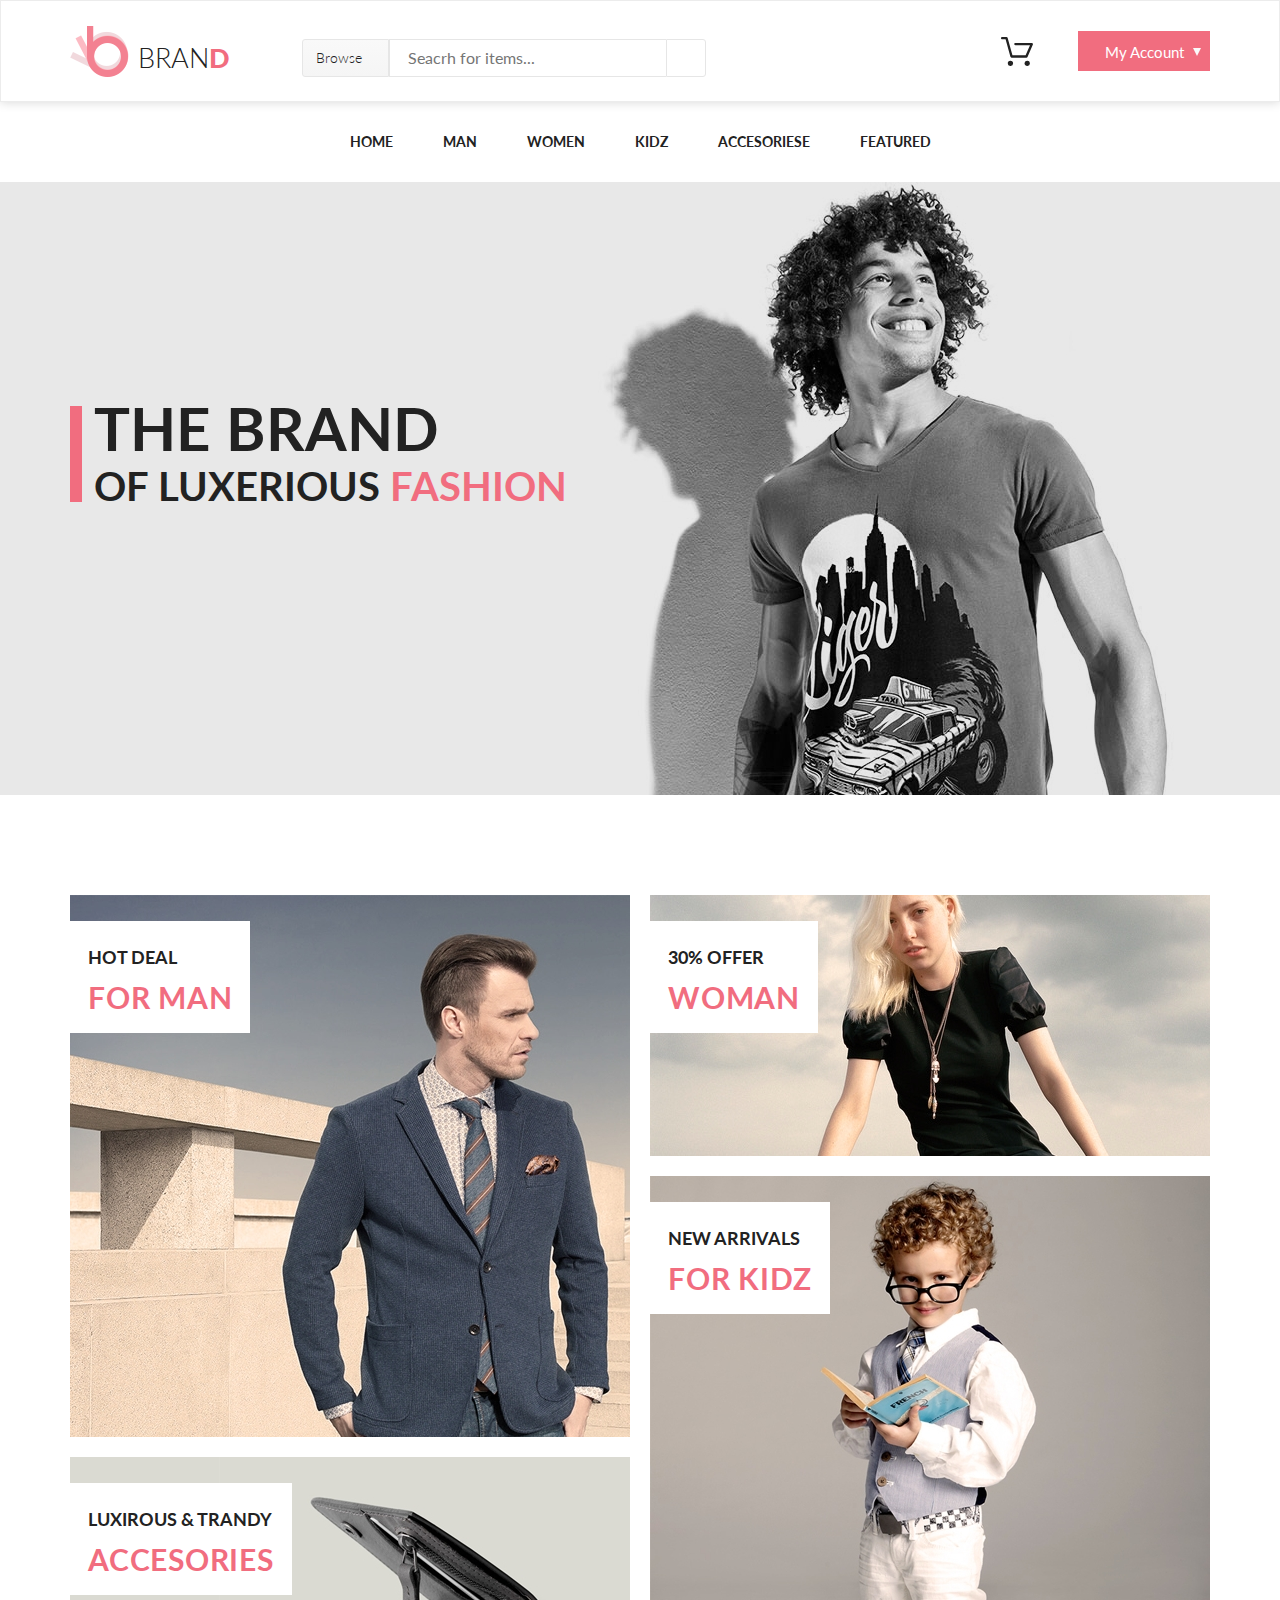
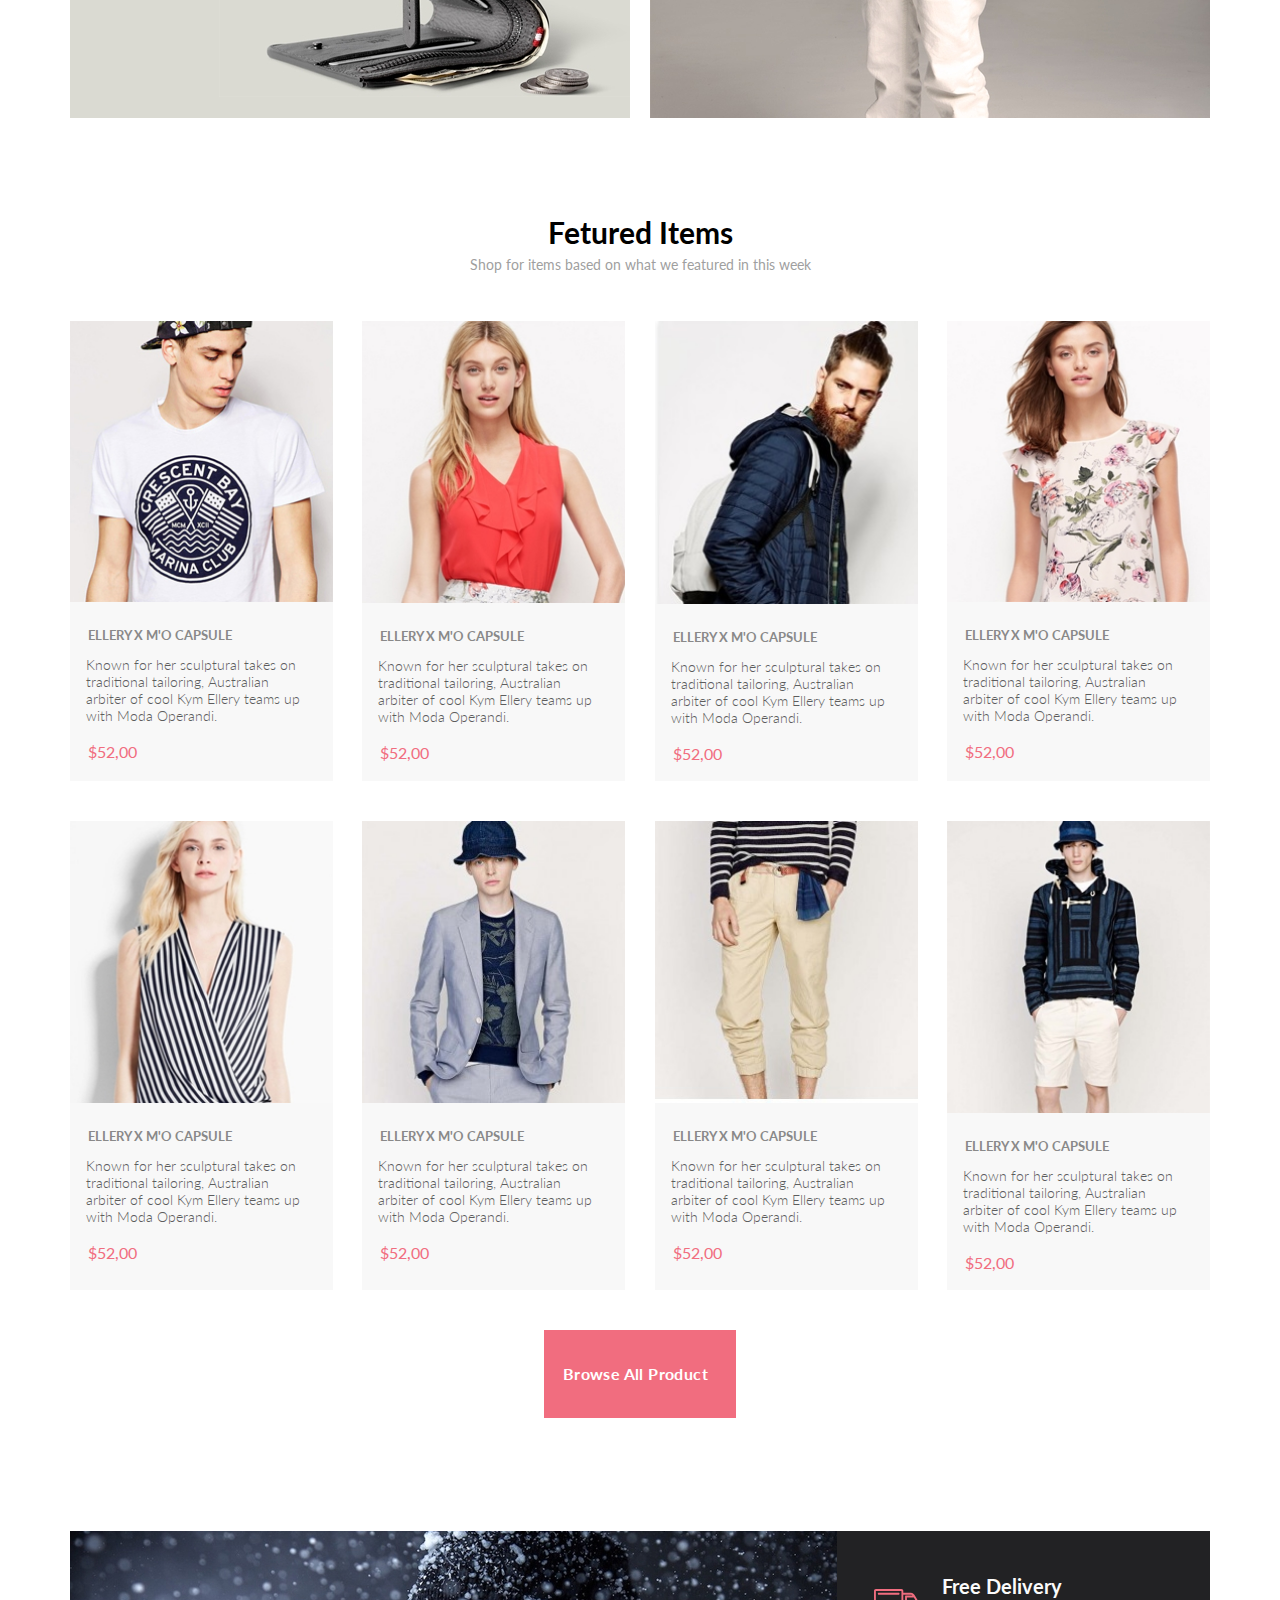
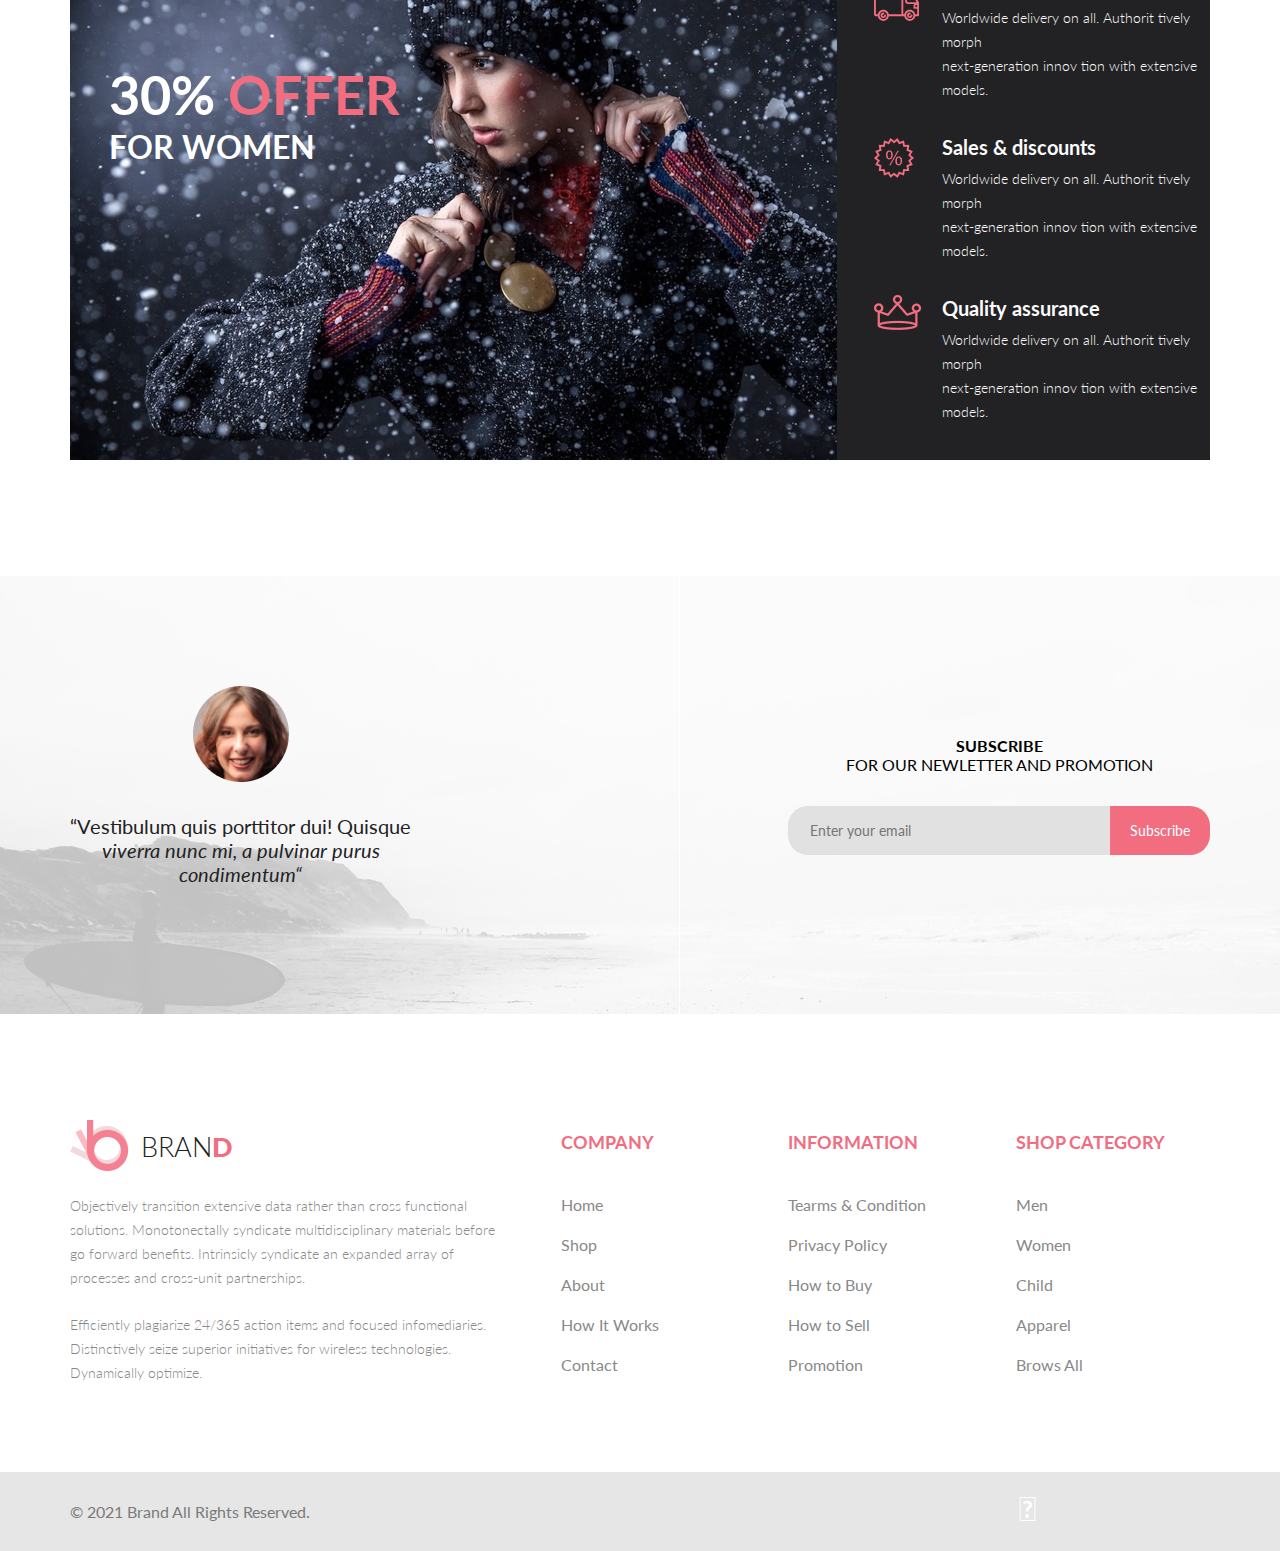
==== lesson 5/index.html @ 7ae33540 "GeekBrains lesson #5" ====
<!DOCTYPE html>
<html lang="en">
<head>
    <meta charset="UTF-8">
    <meta http-equiv="X-UA-Compatible" content="IE=edge">
    <meta name="viewport" content="width=device-width, initial-scale=1.0">
    <link rel="stylesheet" href="style.css">
    <link href="https://fonts.googleapis.com/css?family=Lato:100,300,400,700" rel="stylesheet">
    <link rel="stylesheet" href="https://use.fontawesome.com/releases/v5.3.1/css/all.css" integrity="sha384-mzrmE5qonljUremFsqc01SB46JvROS7bZs3IO2EmfFsd15uHvIt+Y8vEf7N7fWAU" crossorigin="anonymous">
    <title>index</title>
</head>
<body>
    <header class="header">
        <div class="container top__box">      
           <div class="top__box__left">
               <a class="top__logo" href="#">
                   <img src="img/logo.png" alt="logo">
                   <p class="logo__name">BRAN</p>
                   <span class="last__logo__name">D</span>
               </a>
               <form class="top__box__form" action="#">
                    <ul class="browse__menu">
                        <li>
                            <a href="#">Browse  
                                <i class="fas fa-caret-down"></i>
                            </a>                            
                        </li>
                    </ul>
                    <input class="search__items" type="Search" placeholder="Seacrh for items..." aria-label="search">
                    <button class="seacrh__button" type="submit">
                        <i class="fas fa-search"></i>
                    </button>
               </form>
           </div>
           <div class="top__box__right">
                <img src="img/cart.svg" alt="cart">
                <a class="button__account my-account" href="#">My Account</a>
           </div>   
        </div>
    </header>
    <nav class="header__menu">
        <div class="container">
            <ul class="menu">
                <li>
                    <a class="menu__link" href="">Home</a>
                    <div class="box__menu__link">
                        <div class="img__menu__link">
                            <div class="img__menu__box-img">
                                <a class="link__sale" href="#">
                                    <div class="link__sale__text">
                                        <p><strong>Super</strong></p>
                                        <p><strong>sale!</strong></p>
                                    </div>
                                </a>
                                <img src="img/ssale.jpg" alt="sale">
                            </div>    
                        </div>
                        <div class="menu__home__list">
                            <h3>man</h3>
                            <ul>
                                <li><a class="menu__link__menu" href="#">Tops</a></li>
                                <li><a class="menu__link__menu" href="#">Sweaters/Knits</a></li>
                                <li><a class="menu__link__menu" href="#">Jackets/Coats</a></li>
                                <li><a class="menu__link__menu" href="#">Blazers</a></li>
                                <li><a class="menu__link__menu" href="#">Tops</a></li>
                                <li><a class="menu__link__menu" href="#">Sweaters/Knits</a></li>
                                <li><a class="menu__link__menu" href="#">Jackets/Coats</a></li>
                                <li><a class="menu__link__menu" href="#">Blazers</a></li>
                                <li><a class="menu__link__menu" href="#">Accesories</a></li>                               
                            </ul>
                        </div>
                        <div class="menu__home__list">
                            <h3>man</h3>
                            <ul>
                                <li><a class="menu__link__menu" href="#">Tops</a></li>
                                <li><a class="menu__link__menu" href="#">Sweaters/Knits</a></li>
                                <li><a class="menu__link__menu" href="#">Jackets/Coats</a></li>
                                <li><a class="menu__link__menu" href="#">Blazers</a></li>
                            </ul>
                            <div class="menu__list__home">
                                <h3>man</h3>
                                <ul>
                                    <li><a class="menu__link__menu" href="#">Tops</a></li>
                                <li><a class="menu__link__menu" href="#">Sweaters/Knits</a></li>
                                <li><a class="menu__link__menu" href="#">Jackets/Coats</a></li>
                                <li><a class="menu__link__menu" href="#">Blazers</a></li>
                                </ul>
                            </div>
                        </div>                      
                        <div class="menu__home__list">
                            <h3>man</h3>
                            <ul>
                                <li><a class="menu__link__menu" href="#">Tops</a></li>
                                <li><a class="menu__link__menu" href="#">Sweaters/Knits</a></li>
                                <li><a class="menu__link__menu" href="#">Jackets/Coats</a></li>
                                <li><a class="menu__link__menu" href="#">Blazers</a></li>
                            </ul>
                            <div class="img__box">

                            </div>
                        </div>
                    </div>
                </li>
                <li>
                    <a class="menu__link" href="">Man</a>
                    <div class="box__menu__link">
                        <div class="img__menu__link">
                            <div class="img__menu__box-img">
                                <a class="link__sale" href="#">
                                    <div class="link__sale__text">
                                        <p><strong>Super</strong></p>
                                        <p><strong>sale!</strong></p>
                                    </div>
                                </a>
                                <img src="img/ssale.jpg" alt="sale">
                            </div>    
                        </div>
                        <div class="menu__home__list">
                            <h3>man</h3>
                            <ul>
                                <li><a class="menu__link__menu" href="#">Tops</a></li>
                                <li><a class="menu__link__menu" href="#">Sweaters/Knits</a></li>
                                <li><a class="menu__link__menu" href="#">Jackets/Coats</a></li>
                                <li><a class="menu__link__menu" href="#">Blazers</a></li>
                                <li><a class="menu__link__menu" href="#">Tops</a></li>
                                <li><a class="menu__link__menu" href="#">Sweaters/Knits</a></li>
                                <li><a class="menu__link__menu" href="#">Jackets/Coats</a></li>
                                <li><a class="menu__link__menu" href="#">Accesories</a></li>
                            </ul>
                        </div>
                        <div class="menu__home__list">
                            <h3>man</h3>
                            <ul>
                                <li><a class="menu__link__menu" href="#">Dresses</a></li>
                                <li><a class="menu__link__menu" href="#">Tops</a></li>
                                <li><a class="menu__link__menu" href="#">Sweaters/Knits</a></li>
                                <li><a class="menu__link__menu" href="#">Jackets/Coats</a></li>
                            </ul>
                            <div class="menu__list__home">
                                <h3>man</h3>
                                <ul>
                                    <li><a class="menu__link__menu" href="#">Dresses</a></li>
                                    <li><a class="menu__link__menu" href="#">Tops</a></li>
                                    <li><a class="menu__link__menu" href="#">Sweaters/Knits</a></li>
                                </ul>
                            </div>
                        </div>       
                        <div class="menu__home__list">
                            <h3>man</h3>
                            <ul>
                                <li><a class="menu__link__menu" href="#">Dresses</a></li>
                                <li><a class="menu__link__menu" href="#">Tops</a></li>
                                <li><a class="menu__link__menu" href="#">Sweaters/Knits</a></li>
                                <li><a class="menu__link__menu" href="#">Jackets/Coats</a></li>
                            </ul>
                        </div>
                    </div>
                </li>
                <li>
                    <a class="menu__link" href="">Women</a>
                    <div class="box__menu__link">
                        <div class="img__menu__link">
                            <div class="img__menu__box-img">
                                <a class="link__sale" href="#">
                                    <div class="link__sale__text">
                                        <p><strong>Super</strong></p>
                                        <p><strong>sale!</strong></p>
                                    </div>
                                </a>
                                <img src="img/ssale.jpg" alt="sale">
                            </div>    
                        </div>
                        <div class="menu__home__list">
                            <h3>man</h3>
                            <ul>
                                <li><a class="menu__link__menu" href="#">Dresses</a></li>
                                <li><a class="menu__link__menu" href="#">Tops</a></li>
                                <li><a class="menu__link__menu" href="#">Sweaters/Knits</a></li>
                                <li><a class="menu__link__menu" href="#">Jackets/Coats</a></li>
                                <li><a class="menu__link__menu" href="#">Blazers</a></li>
                                <li><a class="menu__link__menu" href="#">Denim</a></li>
                                <li><a class="menu__link__menu" href="#">Leggins/Pants</a></li>
                                <li><a class="menu__link__menu" href="#">Skirts/Shorts</a></li>
                                <li><a class="menu__link__menu" href="#">Accesories</a></li>
                            </ul>
                        </div>
                        <div class="menu__home__list">
                            <h3>man</h3>
                            <ul>
                                <li><a class="menu__link__menu" href="#">Dresses</a></li>
                                <li><a class="menu__link__menu" href="#">Tops</a></li>
                                <li><a class="menu__link__menu" href="#">Sweaters/Knits</a></li>
                                <li><a class="menu__link__menu" href="#">Jackets/Coats</a></li>
                            </ul>
                            <div class="menu__list__home">
                                <h3>man</h3>
                                <ul>
                                    <li><a class="menu__link__menu" href="#">Dresses</a></li>
                                    <li><a class="menu__link__menu" href="#">Tops</a></li>
                                    <li><a class="menu__link__menu" href="#">Sweaters/Knits</a></li>
                                </ul>
                            </div>
                        </div>
                        <div class="menu__home__list">
                            <h3>man</h3>
                            <ul>
                                <li><a class="menu__link__menu" href="#">Dresses</a></li>
                                <li><a class="menu__link__menu" href="#">Tops</a></li>
                                <li><a class="menu__link__menu" href="#">Sweaters/Knits</a></li>
                                <li><a class="menu__link__menu" href="#">Jackets/Coats</a></li>
                            </ul>
                        </div>
                    </div>
                </li>
                <li>
                    <a class="menu__link" href="">Kidz</a>
                    <div class="box__menu__link">
                        <div class="img__menu__link">
                            <div class="img__menu__box-img">
                                <a class="link__sale" href="#">
                                    <div class="link__sale__text">
                                        <p><strong>Super</strong></p>
                                        <p><strong>sale!</strong></p>
                                    </div>
                                </a>
                                <img src="img/ssale.jpg" alt="sale">
                            </div>    
                        </div>
                        <div class="menu__home__list">
                            <h3>man</h3>
                            <ul>
                                <li><a class="menu__link__menu" href="#">Dresses</a></li>
                                <li><a class="menu__link__menu" href="#">Tops</a></li>
                                <li><a class="menu__link__menu" href="#">Sweaters/Knits</a></li>
                                <li><a class="menu__link__menu" href="#">Jackets/Coats</a></li>
                                <li><a class="menu__link__menu" href="#">Blazers</a></li>    
                            </ul>
                        </div>
                        <div class="menu__home__list">
                            <h3>boys</h3>
                            <ul>
                                <li><a class="menu__link__menu" href="#">Dresses</a></li>
                                <li><a class="menu__link__menu" href="#">Tops</a></li>                                                      
                            </ul>
                            <div class="menu__list__home">
                                <h3>girls</h3>
                                <ul>
                                    <li><a class="menu__link__menu" href="#">Dresses</a></li>
                                <li><a class="menu__link__menu" href="#">Tops</a></li>
                                <li><a class="menu__link__menu" href="#">Sweaters/Knits</a></li>                                
                                </ul>
                        </div>
                        </div>
                        <div class="menu__home__list">
                            <h3>kid sales</h3>
                            <ul>
                                <li><a class="menu__link__menu" href="#">Dresses</a></li>
                                <li><a class="menu__link__menu" href="#">Tops</a></li>
                                <li><a class="menu__link__menu" href="#">Sweaters/Knits</a></li>
                                <li><a class="menu__link__menu" href="#">Jackets/Coats</a></li>
                                <li><a class="menu__link__menu" href="#">Blazers</a></li>
                                <div class="img__box"></div>
                            </ul>
                        </div>
                    </div>
                </li>
                <li class="li__last">
                    <a class="menu__link" href="">Accesoriese</a>
                    <div class="box__menu__link">
                        <div class="img__menu__link">
                            <div class="img__menu__box-img">
                                <a class="link__sale" href="#">
                                    <div class="link__sale__text">
                                        <p><strong>Super</strong></p>
                                        <p><strong>sale!</strong></p>
                                    </div>
                                </a>
                                <img src="img/ssale.jpg" alt="sale">
                            </div>    
                        </div>
                        <div class="menu__home__list">
                            <h3>man</h3>
                            <ul>
                                <li><a class="menu__link__menu" href="#">Dresses</a></li>
                                <li><a class="menu__link__menu" href="#">Tops</a></li>
                                <li><a class="menu__link__menu" href="#">Sweaters/Knits</a></li>
                                <li><a class="menu__link__menu" href="#">Jackets/Coats</a></li>
                                <li><a class="menu__link__menu" href="#">Blazers</a></li>
                                <li><a class="menu__link__menu" href="#">Tops</a></li>
                                <li><a class="menu__link__menu" href="#">Sweaters/Knits</a></li>
                                <li><a class="menu__link__menu" href="#">Jackets/Coats</a></li>
                                <li><a class="menu__link__menu" href="#">Blazers</a></li>
                            </ul>
                        </div>
                        <div class="menu__home__list">
                            <h3>man</h3>
                            <ul>
                                <li><a class="menu__link__menu" href="#">Tops</a></li>
                                <li><a class="menu__link__menu" href="#">Sweaters/Knits</a></li>
                                <li><a class="menu__link__menu" href="#">Jackets/Coats</a></li>
                                <li><a class="menu__link__menu" href="#">Blazers</a></li>
                            </ul>
                            <div class="menu__list__home">
                                <h3>man</h3>
                                <ul>
                                    <li><a class="menu__link__menu" href="#">Tops</a></li>
                                    <li><a class="menu__link__menu" href="#">Sweaters/Knits</a></li>
                                    <li><a class="menu__link__menu" href="#">Jackets/Coats</a></li>
                                
                                </ul>
                            </div>
                        </div>                        
                        <div class="menu__home__list">
                            <h3>man</h3>
                            <ul>
                                <li><a class="menu__link__menu" href="#">Tops</a></li>
                                <li><a class="menu__link__menu" href="#">Sweaters/Knits</a></li>
                                <li><a class="menu__link__menu" href="#">Jackets/Coats</a></li>
                                <li><a class="menu__link__menu" href="#">Blazers</a></li>
                            </ul>
                        </div>
                    </div>
                </li>
                <li class="li__last">
                    <a class="menu__link" href="">Featured</a>
                    <div class="box__menu__link">
                        <div class="img__menu__link">
                            <div class="img__menu__box-img">
                                <a class="link__sale" href="#">
                                    <div class="link__sale__text">
                                        <p><strong>Super</strong></p>
                                        <p><strong>sale!</strong></p>
                                    </div>
                                </a>
                                <img src="img/ssale.jpg" alt="sale">
                            </div>    
                        </div>
                        <div class="menu__home__list">
                            <h3>man</h3>
                            <ul>
                                <li><a class="menu__link__menu" href="#">Tops</a></li>
                                <li><a class="menu__link__menu" href="#">Sweaters/Knits</a></li>
                                <li><a class="menu__link__menu" href="#">Jackets/Coats</a></li>
                                <li><a class="menu__link__menu" href="#">Blazers</a></li>
                                <li><a class="menu__link__menu" href="#">Tops</a></li>
                                <li><a class="menu__link__menu" href="#">Sweaters/Knits</a></li>
                                <li><a class="menu__link__menu" href="#">Jackets/Coats</a></li>
                                <li><a class="menu__link__menu" href="#">Blazers</a></li>
                            </ul>
                        </div>
                        <div class="menu__home__list">
                            <h3>man</h3>
                            <ul>
                                <li><a class="menu__link__menu" href="#">Tops</a></li>
                                <li><a class="menu__link__menu" href="#">Sweaters/Knits</a></li>
                                <li><a class="menu__link__menu" href="#">Jackets/Coats</a></li>
                                <li><a class="menu__link__menu" href="#">Blazers</a></li>
                            </ul>
                            <div class="menu__list__home">
                                <h3>man</h3>
                                <ul>
                                    <li><a class="menu__link__menu" href="#">Tops</a></li>
                                    <li><a class="menu__link__menu" href="#">Sweaters/Knits</a></li>
                                    <li><a class="menu__link__menu" href="#">Jackets/Coats</a></li>
                                </ul>
                            </div>
                        </div>                       
                        <div class="menu__home__list">
                            <h3>man</h3>
                            <ul>
                                <li><a class="menu__link__menu" href="#">Tops</a></li>
                                <li><a class="menu__link__menu" href="#">Sweaters/Knits</a></li>
                                <li><a class="menu__link__menu" href="#">Jackets/Coats</a></li>
                                <li><a class="menu__link__menu" href="#">Blazers</a></li>
                            </ul>
                        </div>
                    </div>
                </li>
            </ul>
        </div>
    </nav>

    <div class="top__brand">
        <div class="container brand__men">
            <div class="brand__logo">  
                <p class="text__first__logo">THE BRAND</p>
                <p class="text__last__logo">OF LUXERIOUS
                    <span class="brand__logo__span">FASHION</span> 
                </p>           
            </div>     
        </div>                              
    </div>
    <section>
        <div class="container__sale">
            <div class="container__sale__box">
                <div class="sale__box__left">
                    <a class="box__left__man" href="#">
                        <img src="img/for-man.jpg" alt="man">
                        <div class="box__left__text">
                            <p><strong>HOT DEAL</strong> </p>
                            <h3><strong> FOR MAN</strong></h3>
                        </div>
                    </a>
                    <a class="box__left__accessories" href="#">
                        <img src="img/accesories.jpg" alt="Accesories">
                        <div class="box__left__text">
                            <p><strong>luxirous & trandy</strong> </p>
                            <h3><strong>accesories</strong> </h3>
                        </div>
                    </a>
                </div>
                <div class="sale__box__right">
                    <a class="box__right__women" href="#">
                        <img src="img/woman.jpg" alt="Women">
                        <div class="box__left__text">
                            <p><strong>30% offer</strong> </p>
                            <h3><strong>woMAN</strong></h3>
                        </div>
                    </a>
                    <a class="box__right__kidz" href="#">
                        <img src="img/for-kids.jpg" alt="kidzz">
                        <div class="box__left__text">
                            <p><strong>new arrivals</strong> </p>
                            <h3><strong>for kidz</strong> </h3>
                        </div>
                    </a>
                </div>
            </div>
        </div>
    </section>
    <section>
        <div class="container what-we-do">        
            <div class="catalog__items">
                <h3 class="head-catalog">Fetured Items</h3>
                <p class="head-text">Shop for items based on what we featured in this week</p>
            </div>
        </div>    
        <div class="catalog__boxes">               
            <ul class="card__box">
                <li class="card">
                    <a class="card__product" href="#">
                        <img src="img/product-1.jpg" alt="card_men">
                        <div>
                            <h4 class="card__header">ELLERY X M'O CAPSULE</h4>
                            <p class="card__text">Known for her sculptural takes on traditional tailoring, Australian arbiter of cool Kym Ellery teams up with Moda Operandi.</p>
                            <p class="prize">$52,00</p>
                        </div>     
                    </a>
                    
                </li>
                <li class="card">
                    <a class="card__product" href="#">
                        <img src="img/2.jpg" alt="card_men">
                        <h4 class="card__header">ELLERY X M'O CAPSULE</h4>
                        <p class="card__text">Known for her sculptural takes on traditional tailoring, Australian arbiter of cool Kym Ellery teams up with Moda Operandi.</p>
                        <p class="prize">$52,00</p>

                    </a>
                    <div class="box__add">
                        <a class="box__add__cart" href="#">
                            <img class="img__add" src="img/cart-add.svg" alt="caart">Add to cart
                        </a>
                    </div>
                </li>
                <li class="card">
                    <a class="card__product" href="#">
                        <img src="img/3.jpg" alt="card_men">
                        <h4 class="card__header">ELLERY X M'O CAPSULE</h4>
                        <p class="card__text">Known for her sculptural takes on traditional tailoring, Australian arbiter of cool Kym Ellery teams up with Moda Operandi.</p>
                        <p class="prize">$52,00</p>
                    </a>
        
                </li>
                <li class="card">
                    <a class="card__product" href="#">
                        <img src="img/4.jpg" alt="card_men">
                        <h4 class="card__header">ELLERY X M'O CAPSULE</h4>
                        <p class="card__text">Known for her sculptural takes on traditional tailoring, Australian arbiter of cool Kym Ellery teams up with Moda Operandi.</p>
                        <p class="prize">$52,00</p>
                    </a>

                </li>
                <li class="card">
                    <a class="card__product" href="#">
                        <img src="img/5.jpg" alt="card_men">
                        <h4 class="card__header">ELLERY X M'O CAPSULE</h4>
                        <p class="card__text">Known for her sculptural takes on traditional tailoring, Australian arbiter of cool Kym Ellery teams up with Moda Operandi.</p>
                        <p class="prize">$52,00</p>
                    </a>

                </li>
                <li class="card">
                    <a class="card__product" href="#">
                        <img src="img/6.jpg" alt="card_men">
                        <h4 class="card__header">ELLERY X M'O CAPSULE</h4>
                        <p class="card__text">Known for her sculptural takes on traditional tailoring, Australian arbiter of cool Kym Ellery teams up with Moda Operandi.</p>
                        <p class="prize">$52,00</p>
                    </a>

                </li>
                <li class="card">
                    <a class="card__product" href="#">
                        <img src="img/7.jpg" alt="card_men">
                        <h4 class="card__header">ELLERY X M'O CAPSULE</h4>
                        <p class="card__text">Known for her sculptural takes on traditional tailoring, Australian arbiter of cool Kym Ellery teams up with Moda Operandi.</p>
                        <p class="prize">$52,00</p>
                    </a>
                <div class="add-box">
                    <a class="add-btn" href="#">
                        <img src="images/product-cart.svg" alt="">
                        <p href="#" class="add-text">Add to cart</p>
                    </a>
                </div>    
                </li>
                <li class="card">
                    <a class="card__product" href="#">
                        <img src="img/8.jpg" alt="card_men">
                        <h4 class="card__header">ELLERY X M'O CAPSULE</h4>
                        <p class="card__text">Known for her sculptural takes on traditional tailoring, Australian arbiter of cool Kym Ellery teams up with Moda Operandi.</p>
                        <p class="prize">$52,00</p>
                    </a>

                </li>
            </ul>    
            <div class="button">              
                <div class="card__button__text">
                    <a class="card__button__link" href="#">Browse All Product 
                        <i class="fas fa-long-arrow-alt-right"></i>
                    </a>
                </div>
            </div>    
        </div>                
    </section>
    <div class="delivery">
        <div class="container__deliver">
            <div class="delivery__left">
                <img src="img/bbanner.jpg" alt="baner">
                <div class="delivery__left__text">
                    <h1> 30% <span>offer</span></h1>
                    <p>for women</p>
                </div>
            </div>
            <div class="delivery__center">
                <div><img class="footer__img" src="img/delivery.svg" alt="deliv"></div>
                <div><img class="footer__img" src="img/prize.png" alt="prize"></div>
                <div><img class="footer__img" src="img/qeen.png" alt="qeean"></div>
            </div>
            <div class="delivery__right">
                <div class="delivery__card">    
                    <h3>Free Delivery</h3>
                    <p>Worldwide delivery on all. Authorit tively morph<br> next-generation innov tion with extensive models.</p>
                </div>
                <div class="delivery__card">
                    
                    <h3>Sales & discounts</h3>
                    <p>Worldwide delivery on all. Authorit tively morph<br> next-generation innov tion with extensive models.</p>
                </div>
                <div class="delivery__card">
                    
                    <h3>Quality assurance</h3>
                    <p>Worldwide delivery on all. Authorit tively morph<br> next-generation innov tion with extensive models.</p>
                </div> 
        </div>

        </div>
        
    </div> 
    <div class="comunity">
        <img src="img/com.png" alt="com background" style="opacity:0.25;filter:alpha(opacity=25)">
        <div class="comunity__container">
            <div class="com__left">
                <div class="footer__subscribe-box">
                    <img src="img/footer_img.png" alt="photo">
                    <p class="footer__subscribe-text">“Vestibulum quis porttitor dui! Quisque<br><i> viverra nunc mi, a pulvinar purus <br>condimentum“</i></p>
                </div>
            </div> 
            <div class="com__center">

            </div>
            <div class="com__right">
                <h4>SUBSCRIBE</h4>
                <p>FOR OUR NEWLETTER AND PROMOTION</p>
                <form class="footer__form" action="#">
                    <input class="input__form" type="email" placeholder="Enter your email">
                    <button class="email">Subscribe</button>
                </form>
            </div>
          
        
       
        
        </div>
    </div>  
    
    <div class="container-footerwrap">
        <div class="container-foote">
            <section class="footer-logotext">
                <div class="footer-logo">
                    <a href="#"><img src="img/logo.png" alt="logo"></a>
                    <p>bran<span>d</span></p>
                </div>
                <div class="footer-objec">
                    <p>Objectively transition extensive data rather than cross functional
                        solutions. Monotonectally syndicate multidisciplinary materials
                        before go forward benefits. Intrinsicly syndicate an expanded array
                        of processes and cross-unit partnerships.</p>
                    <p class="footer-objec2">Efficiently plagiarize 24/365 action items and focused infomediaries.
                        Distinctively seize superior initiatives for wireless technologies.
                        Dynamically optimize.</p>
                </div>
            </section>
            <nav class="futer-naverap">
                <div class="footer-company">
                    <h3>company</h3>
                    <ul>
                        <li><a href="#">Home</a></li>
                        <li><a href="#">Shop</a></li>
                        <li><a href="#">About</a></li>
                        <li><a href="#">How It Works</a></li>
                        <li><a href="#">Contact</a></li>
                    </ul>
                </div>
                <div class="footer-information">
                    <h3>information</h3>
                    <ul>
                        <li><a href="#">Tearms &amp; Condition</a></li>
                        <li><a href="#">Privacy Policy</a></li>
                        <li><a href="#">How to Buy</a></li>
                        <li><a href="#">How to Sell</a></li>
                        <li><a href="#">Promotion</a></li>
                    </ul>
                </div>
                <div class="footer-shop">
                    <h3>shop category</h3>
                    <ul>
                        <li><a href="#">Men</a></li>
                        <li><a href="#">Women</a></li>
                        <li><a href="#">Child</a></li>
                        <li><a href="#">Apparel</a></li>
                        <li><a href="#">Brows All</a></li>
                    </ul>
                </div>
            </nav>
        </div>
    </div>  
    <div class="footer__end">
        <div class="footer__copy">
            <div class="footer__end-img">
                <p class="footer__end-text"> © 2021  Brand  All Rights Reserved.</p> 
            </div>
            <div class="footer-soc">
                <a href="#"><i class="fab fa-facebook-square"></i></a>
                <a href="#"><i class="fab fa-twitter-square"></i></a>
                <a href="#"><i class="fab fa-linkedin"></i></a>
                <a href="#"><i class="fab fa-pinterest-square"></i></a>
                <a href="#"><i class="fab fa-google-plus-square"></i></a>
            </div>
        </div>
       
</body>
</html>
---- lesson 5/style.css ----
* {
    margin: 0;
    padding: 0
}

body {
    font-family: 'Lato', sans-serif;
}

.header {
    height: 100px;
    box-shadow: 0 0 10px rgb(0 0 0 / 17%);
    border: 1px solid #ececec;
    background-color: #ffffff;
}

.container {
    width: 1140px;
    margin: 0 auto;
}

.top__box {
    display: flex;
    justify-content: space-between;
    height: 100%;
}

.top__box__left {
    display: flex;
    align-items: center;
}

.top__box__right {
    display: flex;
    align-items: center;
}

.logo__name {
    margin-left: 9px;
    margin-top: 13px;
    font-family: 'Lato', sans-serif;
    text-transform: uppercase;
    color: #222222;
    font-size: 27px;
    font-weight: 300;
    text-align: center;
}

.last__logo__name {
    margin-right: 37px;
    margin-top: 13px;
    font-family: 'Lato', sans-serif;
    color: #f16d7f;
    font-size: 27px;
    font-weight: 900;
    text-align: center;
}

.top__logo {
    text-decoration: none;
    display: flex;
    align-items: center;
}

.top__box__form {
    display: flex;
}

.browse__menu {
    margin-top: 13px;
    border-bottom-left-radius: 3px;
    border-top-left-radius: 3px;
    border-style: solid;
    border-width: 1px;
    border-color: #e6e6e6;
    box-sizing: border-box;
    background: linear-gradient(180deg, #f9f9f9 0%, #f5f5f5 100%);
    width: 87px;
    height: 38px;
    margin-left: 35px;
}

.browse__menu li {
    display: flex;
    position: relative;
    margin-top: 9px;
    list-style: none;
}

.browse__menu a {
    font-family: 'Lato', sans-serif;
    color: #222222;
    font-size: 14px;
    font-weight: 300;
    line-height: normal;
    margin-left: 13px;
    text-decoration: none;
}

.search__items {
    padding-left: 18px;
    margin-top: 13px;
    border-style: solid;
    border-width: 1px;
    border-right-width: 0;
    border-color: #e6e6e6;
    box-sizing: border-box;
    background-color: #ffffff;
    width: 277px;
    height: 38px;
}

.seacrh__button {
    margin-top: 13px;
    border-bottom-right-radius: 3px;
    border-top-right-radius: 3px;
    border-style: solid;
    border-width: 1px;
    border-color: #e6e6e6;
    box-sizing: border-box;
    background-color: #ffffff;
    width: 40px;
    height: 38px;
}

.button__account {
    background-color: #f16d7f;
    border: 1px solid transparent;
    margin-left: 45px;
}

.button__account:hover {
    background-color: #fff;
    color: #f16d7f;
    border: 1px solid #f16d7f;
}

.button__account:hover .my-account:before {
    border-color: #f16d7f transparent transparent transparent;
}

.my-account {
    color: #ffffff;
    position: relative;
    text-align: center;
    width: 130px;
    height: 38px;
    font-size: 15px;
    font-weight: 400;
    text-decoration: none;
}

.my-account .baplink {
    transition: color .5s, background-color .5s;
}

.my-account:before {
    content: "";
    display: block;
    position: absolute;
    top: 16px;
    right: 8px;
    width: 0;
    height: 0;
    border-style: solid;
    border-width: 8px 4px 0 4px;
    border-color: #fafafa transparent transparent transparent;
}

.menu {
    display: flex;
    list-style-type: none;
    justify-content: center;
}

.menu li {
    position: relative;
    list-style-type: none;
}

.menu li:hover .box__menu__link {
    display: flex;
}

.menu__link {
    text-decoration: none;
    display: block;
    padding: 20px 25px;
    color: #222222;
    font-size: 14px;
    font-weight: 700;
    text-transform: uppercase;
}

.menu__link:hover {
    color: #f16d7f;
}

.box__menu__link {
    display: none;
    position: absolute;
    background-color: white;
    border: 1px solid #e8e8e8;
    border-radius: 5px;
    top: 70px;
    padding: 20px;
}

.box__menu__link:before {
    content: "";
    display: block;
    position: absolute;
    width: 8px;
    height: 8px;
    background-color: #ffffff;
    transform: rotate(45deg);
    top: -5px;
    left: 40px;
    border-top: #e8e8e8 1px solid;
    border-left: #e8e8e8 1px solid;
}

.img__menu__link {
    position: absolute;
    right: 20px;
    bottom: 20px;
}

.img__menu__box-img {
    position: relative;
    margin-top: 15px;
    margin-left: -20px;
}

.link__sale {
    position: absolute;
    height: 100%;
    width: 100%;
    transition: all .5s;
}

.link__sale__text {
    position: absolute;
    right: 10px;
    bottom: 10px;
    color: #ffffff;
    font-size: 22px;
    font-weight: 400;
    line-height: 28px;
    text-transform: uppercase;
    letter-spacing: 0.55px;
}

.menu__home__list {
    background-color: #ffffff;
    margin-right: 40px;
}



.box__menu__link h3 {
    border-bottom: 1px solid #e8e8e8;
    text-transform: uppercase;
    color: #232323;
    font-size: 14px;
    font-weight: 400;
    padding-bottom: 8px;
    margin-bottom: 8px;
    letter-spacing: 0.35px;
    width: 235px;
}

.menu__home__list ul {
    width: 100%;
}

.menu__home__list a {
    color: #646464;
    font-size: 14px;
    font-weight: 400;
    line-height: 28px;
    letter-spacing: 0.35px;
}

.menu__home__list a:hover {
    color: #f16d7f;
}



.menu__link:hover .link__sale__text {
    animation: saleAnim .5s linear 0s infinite normal;
}

.img__box {
    height: 128px;
}

.menu__list__home {
    margin-top: 22px;
}

.menu__home__list:last-of-type {
    margin-right: 0;
}

.li__last:hover .box__menu__link {
    display: flex;
    right: 0;
}

.li__last:hover .box__menu__link:before {
    top: -5px;
    right: 55px;
    left: auto;
}

.li__last:hover .link__sale__text p {
    animation: saleAnim .5s linear 0s infinite normal;
}


.menu li:hover .link__sale__text p {
    animation: saleAnim .5s linear 0s infinite normal;
}

.link-sale:hover p {
    color: #f16d7f;
    transform: scale(1.25);
    transition: .5s;
}

.container-foote li,
a {
    list-style: none;
    font-family: 'Lato', sans-serif;
    color: #898989;
    font-size: 16px;
    font-weight: 400;
    line-height: 40px;
    text-decoration: none;
}


.top__brand {
    height: 613px;
    background-color: #e8e8e8;
}

.brand__men {
    height: 100%;
    background: url(img/banner.jpg) 0 -51px;
}

.brand__logo {
    margin-top: 224px;
    border-left: 12px solid #f16d7f;
    float: left;
    padding-left: 12px;
}

.text__first__logo {
    color: #222222;
    font-size: 60px;
    font-weight: 700;
    text-transform: uppercase;
    line-height: 45px;
    margin-bottom: 20px;
}

.text__last__logo {
    color: #222222;
    font-size: 40px;
    font-weight: 700;
    text-transform: uppercase;
    line-height: 31px;
}

.brand__logo__span {
    color: #f16d7f;
}

.container__sale {
    width: 1140px;
    margin: 0 auto;
}

.container__sale__box {
    width: 100%;
    height: 823px;
    display: flex;
    justify-content: space-between;
    margin-top: 100px;
}

.sale__box__left,
.sale__box__right {
    display: flex;
    flex-direction: column;
    width: 560px;
    justify-content: space-between;
}

.sale__box__left a,
.sale__box__right a {
    display: block;
    position: relative;
    background-color: #dadad2;
}


.box__left__text {
    position: absolute;
    padding: 16px 18px;
    top: 26px;
    z-index: 1;
    background-color: white;
    transition: background-color .5s;
}

.box__right__kidz,
.box__left__man {
    width: 560px;
    height: 542px;
    transition: all .5s;
}

.box__right__women,
.box__left__accessories {
    width: 560px;
    height: 261px;
    transition: all .5s;
}

.box__left__text p {
    color: #222222;
    font-family: 'Lato', sans-serif;
    font-size: 18px;
    font-weight: 400;
    text-transform: uppercase;
}

.box__left__text h3 {
    font-family: 'Lato', sans-serif;
    font-weight: 400;
    text-transform: uppercase;
    color: #f16d7f;
    font-size: 30px;
    letter-spacing: 0.75px;
    transition: color .5s;
}

.box__left__accessories img {
    float: right;
}

.box__left__man,
.box__right__kidz {
    width: 560px;
    height: 542px;
    transition: all .5s;
}




.what-we-do {
    height: auto;
}

.main__catalog {
    max-width: 1140px;
    margin: 0 auto;
    background-image: #E5E5E5;
}

.main__catalog-for {
    padding-top: 65px;
    padding-bottom: 30px;
    display: flex;
    justify-content: space-between;
}


.women {
    display: flex;
}

.main__catalog-accesories {
    display: flex;
    justify-content: center;

}

.head-catalog {
    padding-top: 96px;
    font-size: 30px;
    line-height: 36px;
    display: flex;
    justify-content: center;
}

.head-text {
    padding-top: 6px;
    padding-bottom: 18px;
    font-size: 14px;
    line-height: 17px;
    display: flex;
    justify-content: center;
    color: #9F9F9F;
}

.catalog__boxes {
    max-width: 1140px;
    margin: auto;
}

.card__box {
    flex-wrap: wrap;
    display: flex;
    justify-content: space-between;
    padding-top: 30px;
}

.card__header {
    padding-top: 25px;
    padding-left: 18px;
    font-size: 13px;
    line-height: 16px;
}

.card__text {
    font-weight: 300;
    font-size: 14px;
    line-height: 17px;
    color: #5D5D5D;
    padding-top: 13px;
    padding-left: 16px;
    padding-right: 28px;
}

.prize {
    padding-top: 18px;
    padding-bottom: 18px;
    font-size: 16px;
    line-height: 19px;
    color: #F16D7F;
    padding-left: 18px;
}

.card {
    box-sizing: border-box;
    width: 263px;
    margin-bottom: 40px;
    background: #F8F8F8;
    display: flex;
    flex-direction: column;
}

.card__product {
    width: 263px;
    display: block;
    text-decoration: none;
}

.box__add {
    position: absolute;
    top: 98px;
    display: none;
    justify-content: center;
    width: 100%;
}

.box__add__cart {
    border: 1px solid #ffffff;
    padding: 8px 12px;
    color: #ffffff;
    font-size: 13px;
    font-weight: 700;
    text-decoration: none;
    display: flex;
    align-items: center;
}

.img__add {
    margin-right: 7px;
}

.card:hover .img__add {
    display: flex;
}



.card__button__link {
    background-color: #f16d7f;
    color: #ffffff;
    font-family: 'Lato', sans-serif;
    font-size: 16px;
    font-weight: 700;
    letter-spacing: 0.4px;
    align-items: center;
    flex-direction: row;
    text-decoration: none;
    display: flex;
    padding: 23px 18px;
    border: transparent 1px solid;
    transition: color .5s, background-color .5s;

}

.card__button__link i {
    margin-left: 9px;
}

.card__button__text {
    margin-bottom: 113px;
}

.card__button__link:hover {
    background-color: #fff;
    color: #f16d7f;
    border: 1px solid #f16d7f;
}

.card:hover {
    box-shadow: 0 5px 8px rgb(0 0 0 / 16%);
}

.card:hover .img__add {
    filter: brightness(50%);
}


.card__product img {
    width: 100%;
}

.button {
    display: flex;
    justify-content: center;
}



.card__button {
    border-radius: 1px;
    border: 1px solid #F26376;
    font-size: 16px;
    line-height: 19px;
    color: #F26376;
    padding: 15px 50px;
    margin-top: 48px;
    margin-bottom: 96px;
    display: inline-block;
    background: #FFFFFF;
}

.delivery {

    display: flex;
    justify-content: space-around;
    height: 550px;

}

.delivery__left__text {
    display: flex;
    position: absolute;
    flex-direction: column;
    padding-left: 39px;
    padding-bottom: 190px;
    width: 293px;
    height: 78px;
}


.delivery__left__text h1 {

    font-family: 'Lato', sans-serif;
    color: #ffffff;
    font-size: 54px;
    font-weight: 700;
}

.delivery__left__text p {
    font-family: 'Lato', sans-serif;
    color: #ffffff;
    font-size: 32.17px;
    font-weight: 700;
    text-transform: uppercase;
}

.delivery__left__text span {
    font-family: 'Lato', sans-serif;
    color: #f16d7f;
    font-size: 53.62px;
    font-weight: 700;
    text-transform: uppercase;
}

.container__deliver {
    display: flex;
    margin: 0 auto;
    background-color: #222224;
    width: 1140px;
    height: 529px;
}

.delivery__left {
    display: flex;
    position: relative;
    flex-direction: column;
    justify-content: center;
}

.delivery__center {
    display: flex;
    flex-direction: column;
    justify-content: space-around;
    box-sizing: border-box;
    padding-left: 37px;
    padding-bottom: 70px;
    width: 105px;
    height: 100%;
}

.delivery__right {
    display: flex;
    flex-direction: column;
    justify-content: space-evenly;
    box-sizing: border-box;
    padding-bottom: 12px;
    padding-top: 10px;
    width: 259px;
    height: 100%;
}

.delivery__card h3 {
    font-family: 'Lato', sans-serif;
    color: #fbfbfb;
    font-size: 20px;
    font-weight: 700;
    line-height: 2;
}

.delivery__card p {
    font-family: 'Lato', sans-serif;
    color: #fbfbfb;
    font-size: 14px;
    font-weight: 300;
    line-height: 24px;
}

.footer__header {
    color: #FBFBFB;
    font-weight: 300;
    text-align: center;
    padding-top: 28px;
    font-size: 19.96px;
    line-height: 24px;
}

.footer__text {
    font-weight: 300;
    font-size: 13.972px;
    line-height: 17px;
    font-style: normal;
    text-align: center;
    color: #FBFBFB;
    padding-top: 16px;
    padding-left: 45px;
    padding-right: 45px;

}

/*.delivery__card {
    padding-top: 103px;
    padding-bottom: 104px;
    display: flex;
    align-items: center;
    justify-content: center;
    flex-direction: column;
}*/

.footer__subscribe {
    /*   height: 448px;
    padding-right: 230px;
    padding-left: 230px;*/
    background-image: url(img/footer_bg.png);
    display: flex;
    justify-content: space-evenly;
    align-items: center;
    padding-bottom: 126px;
    padding-top: 86px;
}

.footer__subscribe-text {
    font-size: 20px;
    line-height: 24px;
    font-weight: 400;
    text-align: center;
    margin-top: 32px;
    color: #222224;
}

.footer__subscribe-box {
    display: flex;
    flex-direction: column;
    align-items: center;
}

.footer__subscribe-box h4 {
    font-weight: bold;
    font-size: 24px;
    line-height: 167.2%;
    text-align: center;
}


.footer__form {
    margin-top: 32px;
    display: flex;
}



.input__form {
    height: 49px;
    width: 322px;
    background-color: #E1E1E1;
    color: #222224;
    border: none;
    border-radius: 20px 0 0 20px;
    opacity: 0.4;
    text-indent: 22px;
    font-size: 14px;
    line-height: 17px;
    opacity: 1;
}

.email {
    height: 49px;
    width: 100px;
    border: none;
    border-radius: 0 20px 20px 0;
    opacity: 0.4;
    text-align: center;
    font-size: 14px;
    line-height: 17px;
    color: #FFFFFF;
    background-color: #F16D7F;
    opacity: 1;
}

.footer__end {
    background-color: #e6e6e6;
    width: 100%;
    height: 79px;

}

.footer__end-img {
    font-family: 'Lato', sans-serif;
    color: #7a7a7a;
    font-size: 16px;
    font-weight: 400;
}

.footer__copy {
    display: flex;
    justify-content: space-between;
    align-items: center;
    margin: 0 auto;
    width: 1140px;
    height: 100%;
}

.comunity {
    margin-top: 95px;
    height: 438px;
    display: flex;
    justify-content: center;
    position: relative;
}

.comunity__container {
    width: 1140px;
    height: 100%;
    display: flex;
    position: absolute;
    flex-direction: row;
    justify-content: space-between;
}

.com__left {
    width: 500px;
    display: flex;
    flex-direction: row;
    margin-top: 110px;
}

.com__center {
    height: 100%;
    width: 1px;
    background-color: white;
}

.com__right {
    display: flex;
    flex-direction: column;
    justify-content: center;
    align-items: center;
}

.footer__end-text {
    font-size: 16px;
    line-height: 19px;
    color: #FBFBFB;
}

.insta {
    display: inline-block;
    height: 32px;
    width: 32px;
    background-image: url(img/4.png);
}

.insta:hover {
    background-image: url(img/hover\ insta.png);
    background-position: 0 -32px;

}

.container-footerwrap {
    width: 100%;
    height: 458px;
}

.container-foote {
    display: flex;
    justify-content: space-between;
    align-items: center;
    margin: 0 auto;
    width: 1140px;
    height: 100%;
}

.footer-logotext {
    display: flex;
    flex-direction: column;
    justify-content: space-between;
    width: 427px;
    margin-top: 18px;
}

.futer-naverap {
    margin-top: 23px;
    display: flex;
    justify-content: space-around;
    width: 700px;
}

.footer-logo {
    display: flex;
    width: 100%;
    height: 51px;
}

.footer-logotext p {
    margin-left: 12px;
    margin-top: 10px;
    font-family: 'Lato', sans-serif;
    text-transform: uppercase;
    color: #222222;
    font-size: 27px;
    font-weight: 300;
    text-align: center;
}

.footer-logotext span {
    margin-right: 37px;
    margin-top: 13px;
    font-family: 'Lato', sans-serif;
    color: #f16d7f;
    font-size: 27px;
    font-weight: 900;
    text-align: center;
}

.footer-objec p {
    font-family: 'Lato', sans-serif;
    color: #898989;
    font-size: 14px;
    font-weight: 300;
    line-height: 24px;
    text-align: left;
    text-transform: none;
    padding-top: 13px;
    margin-left: 0;
}

.futer-naverap {
    margin-top: 23px;
    display: flex;
    justify-content: space-around;
    width: 700px;
}

.footer-company {
    margin-left: 6px;
}

.footer-information {
    margin-left: 39px;
}

.container-foote h3 {
    font-family: 'Lato', sans-serif;
    color: #f16d7f;
    font-size: 18px;
    font-weight: 700;
    line-height: 85px;
    text-transform: uppercase;
}

.container-foote ul {
    padding-bottom: 25px;
}

.container-foote li,
a {
    list-style: none;
    font-family: 'Lato', sans-serif;
    color: #898989;
    font-size: 16px;
    font-weight: 400;
    line-height: 40px;
    text-decoration: none;
}

.container-foote a:hover {
    color: #f16d7f;
}

.footer {
    background-color: #e6e6e6;
    width: 100%;
    height: 79px;
}

.footer-copy {
    display: flex;
    justify-content: space-between;
    align-items: center;
    margin: 0 auto;
    width: 1140px;
    height: 100%;
}

.footer-soc {
    display: flex;
    justify-content: space-between;
    width: 191px;
}

.footer-soc i {
    color: #ffffff;
    font-size: 32px;
}

.footer-soc a:hover i {
    color: #f16d7f;
}

.footer__end-text {
    font-family: 'Lato', sans-serif;
    color: #7a7a7a;
    font-size: 16px;
    font-weight: 400;
}

.fa-facebook-square:before {
    content: "\f082";
}

.product__breadcrumb {
    padding: 8px 16px;
    list-style: none;
    background-color: #f8f3f4;

}



.n__arrives h1 {
    font-weight: normal;
    font-size: 24px;
    line-height: 29px;
    color: #F16D7F;
    text-transform: uppercase;
}

.product__breadcrumbs li>a,
.catalog__breadcrumbs li>a {
    text-decoration: none;
    color: #636363;
    font-weight: 300;
    font-size: 14px;
    line-height: 17px;
    text-transform: uppercase;
}



.breadcrumb li {
    display: list-item;

}



.breadcrumb li+li:before {
    padding: 8px;
    color: #636663;
    content: "/\00a0";
}


.breadcrumb li a {
    color: #636363;
}

.breadcrumb li a:before {
    color: #f16d7f;
}

.arrival__link:before {
    color: #f16d7f;
}

.new__arrival__left,
.new__arrival__right {
    display: flex;
    align-items: center;
}

.arrival__link {
    font-size: 14px;
    text-transform: uppercase;
    font-weight: 300;
    color: #636363;
}

.new__arrival {
    display: flex;
    justify-content: space-between;
    height: 100%;
    background-color: #f8f3f4;
}

.new__arrivals {
    font-size: 24px;
    text-transform: uppercase;
    color: #f16d7f;
    font-weight: 900;
}

.top__arrival {
    background-color: #f8f3f4;
    height: 160px;
}

.container__slider {
    width: 1140px;
    margin: 0 auto;
}

.carousel-caption h3 {
    color: #f16d7f;
}

.carousel-control-prev-icon {
    background-color: #0f0f0f;
}

.slider__img {
    background-color: #f7f7f7;
}

.shipping__address {
    display: flex;
    justify-content: space-between;
}

.shipping__address__text {
    display: flex;
    justify-content: space-between;
}

.n__arrives {
    background-color: #f8f3f4;
}



.box__arrives {
    display: flex;
    height: 148px;

    display: flex;

    align-items: center;

    justify-content: space-around;
}

.product__breadcrumbs {
    box-sizing: border-box;
}

.product__breadcrumbs li,
.catalog__breadcrumbs li {
    display: inline-block;
}

.product__breadcrumbs li:first-child:before,
.catalog__breadcrumbs li:first-child:before {
    content: '';

}

.product__breadcrumbs li:before,
.catalog__breadcrumbs li:before {
    content: '/';
    margin-left: 5px;
    margin-right: 5px;
    color: #7f7f7f;
}

.product__breadcrumbs__filters {
    box-sizing: border-box;
    margin-top: 30px;
    margin-bottom: 30px;
}

.product__breadcrumbs__filters li:before,
.catalog__breadcrumbs__filters li:before {
    content: '|';
    margin-left: 5px;
    margin-right: 5px;
    color: #7f7f7f;
}

.product__breadcrumbs__filters li,
.catalog__breadcrumbs__filters li {
    display: inline-block;
}



.product__breadcrumbs li:last-of-type,
.catalog__breadcrumbs li:last-of-type {
    color: #F16D7F;
    font-weight: bold;
    font-size: 14px;
    line-height: 17px;
    text-transform: uppercase;
}

.brand__product {
    background-color: #f7f7f7;
    background-size: cover;
    display: flex;

    justify-content: space-between;
    align-items: center;
}

.brand__button {
    width: 47px;
    height: 47px;
    display: flex;
    align-items: center;
    justify-content: center;
    cursor: pointer;
    border: none;
}

.brand__info {
    border: 1px solid #EAEAEA;
    margin-top: -65px;
    padding: 65px 0 64px 0;
    background: #FFFFFF;
    position: relative;
    display: -webkit-box;
    display: -ms-flexbox;
    display: flex;
    flex-direction: column;
    align-items: center;
}

.brand__info__header {
    font-weight: 300;
    font-size: 14px;
    line-height: 17px;
    color: #F16D7F;
    text-transform: uppercase;
}

.brand__info .span__brand {

    width: 63px;
    height: 3px;
    background-color: #EF5B70;
    margin: 12px 0;
}

.brand__info h3 {
    font-weight: 300;
    font-size: 18px;
    line-height: 22px;
    color: #4D4D4D;
    text-transform: uppercase;
}

.brand__header__text {
    width: 555px;
    margin: 48px 0 32px 0;
    font-weight: 300;
    font-size: 14px;
    line-height: 17px;
    text-align: center;
    color: #5E5E5E;
}

.brand__header__prize {
    font-weight: 300;
    font-size: 24px;
    line-height: 29px;
    color: #EF5B70;
}

.brand__info hr {
    width: 642px;
    margin: 64px 0;
}

.section {
    box-sizing: border-box;
}

.brand__featured {
    font-weight: normal;
    font-size: 14px;
    line-height: 17px;
    color: #6F6E6E;
    display: flex;
}

.button__featured {
    display: flex;
    padding: 0 14px 20px 14px;
    position: relative;
    background: none;
    border: none;
    font-weight: normal;
    font-size: 14px;
    line-height: 17px;
    color: #6F6E6E;
    cursor: pointer;
    text-transform: uppercase;
}

.add__cart__featured {
    cursor: pointer;
    margin: 48px 0 0 0;
    padding: 14px 57px 9px 24px;
    display: flex;
    align-items: center;
    background: none;
    border: 1px solid #FF6A6A;
}

.add__cart__featured:hover {
    background: #FF6A6A;
    transition: background 0.2s;
}

.add__cart__featured .pib__icon {
    color: #F26376;
}

.add__cart__featured .cart__add {
    margin: 0 0 0 23px;
    font-weight: normal;
    font-size: 16px;
    line-height: 19px;
    color: #F26376;
}

.add__cart__featured:hover .cart__add {
    color: #FFFFFF;
}


.row {
    display: flex;
}

.row img {
    width: 50%;
}

.col-sm-2 {
    display: flex;
}

.col-sm-10 {
    margin-top: 30px;
    margin-bottom: 30px;
    margin-left: 10px;
}


.table__name {
    color: #636363;
    font-weight: 300;
    font-size: 14px;
    line-height: 17px;
    text-transform: uppercase;
}


.cl-btn-7 {
    width: 40px;
    height: 40px;
    border-radius: 40px;
    position: relative;
    z-index: 1;
    margin: 20px auto;
    cursor: pointer;
}

.cl-btn-7:before {
    content: '+';
    color: #636363;
    position: absolute;
    z-index: 2;
    transform: rotate(45deg);
    font-size: 50px;
    line-height: 1;
    top: -5px;
    left: 6px;
    transition: all 0.3s cubic-bezier(0.77, 0, 0.2, 0.85);
}

.ship__form-par {
    background: none;
    text-transform: uppercase;
    padding: 11px 14px 11px 14px;
    font-style: normal;
    font-weight: 300;
    font-size: 11px;
    line-height: 13px;
    color: #4A4A4A;
    cursor: pointer;
}

.cl-btn-7:after {
    content: '';
    position: absolute;
    top: 0;
    left: 0;
    width: 100%;
    height: 100%;
    border-radius: 100%;
    background: #F26376;
    z-index: 1;
    transition: all 0.3s cubic-bezier(0.77, 0, 0.2, 0.85);
    transform: scale(0.01);
}

.col-sm-10 {
    color: #636363;
    font-weight: 300;
    font-size: 14px;
    line-height: 17px;
    text-transform: uppercase;
}

.shop__cart-button {
    margin-top: 40px;
    display: flex;
    justify-content: space-between;
}

.shop__cart-button button,
.shop__cart-button a {
    padding: 17px 40px 17px 40px;
    border: 1px solid #A4A4A4;
    background: none;
    text-transform: uppercase;
    font-style: normal;
    font-size: 14px;
    line-height: 17px;
    color: #000000;
    cursor: pointer;
}

.shop__cart-button button:hover,
.shop__cart-button a:hover {
    color: #fff;
    background: #F16D7F;
    border: 1px solid #F16D7F;
    transition: all 0.2s;
}

.table-condensed {
    margin-top: 30px;
}

.table__body {
    margin-top: 40px;
}

.nomargin {
    margin-bottom: 150px;
}

.td {
    color: #636363;
    font-weight: 300;
    font-size: 14px;
    line-height: 17px;
    text-transform: uppercase;
}

.cl-btn-7:hover:after {
    transform: scale(1);
}

.cl-btn-7:hover:before {
    transform: scale(0.8) rotate(45deg);
    color: #fff;
}

.shop__forms {
    margin: 113px 0 0 0;
    display: flex;
    justify-content: space-between;
}

.ship__form {
    display: flex;
    flex-direction: column;
    align-items: flex-start;
    margin: 0 0 57px 0;
}

.sheck {
    width: 370px;
}

.ship__form h4 {
    font-style: normal;
    font-weight: 300;
    font-size: 16px;
    line-height: 19px;
    text-transform: uppercase;
    color: #222222;
    margin: 0 0 20px 0;
}

.ship__form input {
    width: 360px;
    height: 45px;
    border: 1px solid #A4A4A4;
    padding: 0 17px 0 17px;
    margin: 0 0 20px 0;
}

.ship__form button {
    background: none;
    text-transform: uppercase;
    border: 1px solid #A4A4A4;
    padding: 11px 14px 11px 14px;
    font-style: normal;
    font-weight: 300;
    font-size: 11px;
    line-height: 13px;
    color: #4A4A4A;
    cursor: pointer;
}

.check__form {
    background: #E2E2E2;
    padding: 39px 43px 42px 43px;
    text-align: right;
}

.check__form h6 {
    font-style: normal;
    font-weight: normal;
    font-size: 11px;
    line-height: 13px;
    color: #4A4A4A;
    text-transform: uppercase;
    margin: 0 0 12px 0;
}

.check__form h4 {
    font-style: normal;
    font-weight: 300;
    font-size: 16px;
    line-height: 19px;
    color: #222222;
    text-transform: uppercase;
}

.check__form hr {
    color: #E2E2E2;
    margin: 21px 0 21px 0;
}



.check__form button {
    padding: 16px 42px 16px 42px;
    text-transform: uppercase;
    font-style: normal;
    font-weight: 300;
    font-size: 16px;
    line-height: 19px;
    color: #FFFFFF;
    background: #F16D7F;
    border: none;
    cursor: pointer;
}



.filters__left {
    width: 287px;
    z-index: 1;
}

.filters__right {
    display: flex;
    justify-content: space-around;
    flex-grow: 1;
}

.sort__by {
    height: 80px;
    display: flex;
    background-color: #f8f8f8;
}

.filter {
    padding: 20px 15px 9px 17px;
}

.filters__left .filter {
    cursor: pointer;
}

.filters__left .filter__main__title {
    font-style: normal;
    font-weight: 600;
    font-size: 14px;
    line-height: 17px;
    color: #000000;
}

.filters__left .filter[open] .filter__svg {
    fill: #EF5B70;
}

.filters__left .filter__svg {
    margin: 0 0 0 11px;
    fill: #000;
}

.filters__left .filter[open] {
    padding: 20px 15px 9px 17px;
    /* box-shadow: 0px 0px 15px 4px rgb(0 0 0 / 10%);*/
    background: #fff;
}

.filters__left .filter[open]>summary {
    color: #EF5B70;
}

.filters__left .filter summary {
    list-style: none;
    text-transform: uppercase;
}


.features {
    margin-top: 20px;
    display: flex;
    padding: 0 14px 20px 14px;
    position: relative;
    background: none;
    border: none;
    font-weight: normal;
    font-size: 14px;
    line-height: 17px;
    color: #6F6E6E;
    cursor: pointer;
    text-transform: uppercase;
}

.features_hov-pink {
    display: flex;
    flex-direction: column;
}

.features__checkbox {
    margin-top: 30px;

}

.features__checkbox label {
    margin-right: 30px;
}

.features__checkbox input {
    margin-right: 10px;
    margin-top: 20px;
}

.pagination {

    display: flex;
    border: 1px solid #EBEBEB;
    border-radius: 3px;
    padding: 12px 16px 12px 16px;
    width: max-content;
}

.pagination li:not(:last-child) {
    margin: 0 15px 0 0;
}

.pagination li {
    list-style-type: none;
    display: inline;
}

.card__page {
    display: flex;
    justify-content: space-between;
}

.filter__center {
    display: flex;
    justify-content: space-around;
}

.filters__left .filter__title {
    border-left: 5px solid #EF5B70;
    font-style: normal;
    font-weight: normal;
    font-size: 14px;
    line-height: 17px;
    color: #6F6E6E;
    padding: 11px;
    border-bottom: 1px solid #EBEBEB;
    margin: 16px 0 0 0;
    width: 228px;
}

.filters__left .filter__list {
    list-style-type: none;
    margin: 24px 0 24px 0;
}

.filters {
    display: flex;

}

.catalog__boxes__product {
    max-width: 900px;

}

.card {
    position: relative;
}

.card__product:hover .box-add {
    display: flex;
}

.card:hover .card__product img {
    filter: brightness(50%);
}


.card__product:hover:hover .add-box {
    display: flex;
}

.card__product {
    display: flex;
    flex-direction: column;
}

.add-btn {
    border: 1px solid #fff;
    padding: 8px 12px;
    display: flex;
    align-items: center;
    color: #fff;
}

.add-box {
    position: absolute;
    top: 98px;
    display: none;
    justify-content: center;
    width: 100%;
}

.add-text {
    margin-left: 8px;
}

.middle {
    padding-top: 60px;
    position: relative;
    max-width: 540px;
}

.slider {
    position: relative;
    z-index: 1;
    height: 10px;
}

.slider>.track {
    position: absolute;
    z-index: 1;
    left: 0;
    right: 0;
    bottom: 0;
    top: 0;
    border-radius: 5px;
    background-color: #f1b6be;

}

.slider>.range {
    position: absolute;
    z-index: 2;
    left: 25%;
    right: 25%;
    top: 0;
    bottom: 0;
    border-radius: 5px;
    background-color: #F16D7F;
}

.slider>.trumb {
    position: absolute;
    z-index: 3;
    height: 30px;
    width: 30px;
    background-color: #F16D7F;
    border-radius: 50%;
    opacity: .3;
}

.slider>.trumb.left {
    left: 25%;
    transform: translate(-15px, -10px);
}

.slider>.trumb.right {
    right: 25%;
    transform: translate(15px, -10px);
}

input[type=range] {
    position: absolute;
    z-index: 2;
    height: 10px;
    width: 100%;
    opacity: 0;
}

input[type=range]::-webkit-slider-thumb {
    pointer-events: all;
    width: 30px;
    height: 30px;
    border-radius: 0;
    border: 0 none;
    background-color: red;
    -webkit-appearance: none;
}

.middle {
    position: relative;
    width: 25%;
    max-width: 500px;
}

.slider {
    position: relative;
    z-index: 1;
    height: 10px;
    margin: 0 15px;
}

.slider>.track {
    position: absolute;
    z-index: 1;
    left: 0;
    right: 0;
    top: 0;
    bottom: 0;
    border-radius: 5px;
    background-color: #ecbfc5;
}

.slider>.range {
    position: absolute;
    z-index: 2;
    left: 25%;
    right: 25%;
    top: 0;
    bottom: 0;
    border-radius: 5px;
    background-color: #F16D7F;
}

.slider>.thumb {
    position: absolute;
    z-index: 3;
    width: 30px;
    height: 30px;
    background-color: #F16D7F;
    border-radius: 50%;
    box-shadow: 0 0 0 0 rgba(98, 0, 238, .1);
    transition: box-shadow .3s ease-in-out;
}

.slider>.thumb.left {
    left: 25%;
    transform: translate(-15px, -10px);
}

.slider>.thumb.right {
    right: 25%;
    transform: translate(15px, -10px);
}

.slider>.thumb.hover {
    box-shadow: 0 0 0 20px rgba(56, 40, 45, 0.1);
}

.slider>.thumb.active {
    box-shadow: 0 0 0 40px rgba(190, 74, 122, 0.2);
}


#input-left {
    top: -100px;
}

#input-right {
    top: -50px;
}

.browse__menu p {
    font-family: 'Lato', sans-serif;
    color: #222222;
    font-size: 14px;
    font-weight: 300;
    line-height: normal;
    margin-left: 13px;
    text-decoration: none;
    padding-top: 10px;
}

.toggle-box {
    display: none;
}

.toggle-box+label {
    display: block;
}

.toggle-box+label+div {
    display: none;
}

.toggle-box:checked+label+div {
    display: block;
    background: none;
    padding: 5px;
}


.toogle__box {
    margin: 5% 10%;
}

.toogle__box h3 {
    color: #222;
    font-size: 16px;
    font-weight: 700;
    text-transform: uppercase;

}

.checkout__form {
    display: flex;
    justify-content: space-between;
}

.checkout__heading {
    font-size: 13px;
    color: #222;
    font-weight: 700;
    text-transform: uppercase;
    margin-bottom: 15px;
}

.checkout__description_mb {
    margin-bottom: 30px;
}

.checkout__description {
    font-size: 13px;
    font-weight: 400;
    line-height: 20px;
    color: #b3b2b2;
}

.checkout__radio {
    padding-left: 28px;
    display: flex;
    align-items: center;
    margin-bottom: 20px;
}

.checkout__label {
    display: block;
    font-size: 12px;
    font-weight: 400;
    color: #222;
    text-transform: uppercase;
}

.radio__input {
    position: absolute;
    appearance: none;
}

[type="checkbox"],
[type="radio"] {
    box-sizing: border-box;
    padding: 0;
}

button,
input {
    overflow: visible;
}

button,
input,
optgroup,
select,
textarea {
    font-family: inherit;
    font-size: 100%;
    line-height: 1.15;
    margin: 0;
}

.radio__box {
    position: absolute;
    width: 12px;
    height: 12px;
    border-radius: 50%;
    border: 2px solid #555;
    margin-left: -28px;
}

.checkout__label_text {
    display: block;
    margin-bottom: 16px;
}

.checkout__label_required::after {
    content: "*";
    color: #ff0d0d;
    font-size: 17px;
    font-weight: 400;
    line-height: 20px;
}

.checkout__input {
    display: block;
    width: 388px;
    height: 23px;
    margin-bottom: 23px;
    border: 1px solid #eaeaea;
    padding: 10px 10px;
}

button,
input {
    overflow: visible;
}

button,
input,
optgroup,
select,
textarea {
    font-family: inherit;
    font-size: 100%;
    line-height: 1.15;
    margin: 0;
}

.toogle__box label {
    margin-top: 40px;
    margin-bottom: 40px;
}

.toogle-hr {
    margin-top: 10px;
    border: 1px solid #eaeaea;
}

@media (max-width: 768px) {
    .logo {
        margin-left: 32px;
    }

    .cart {
        margin-right: 32px;
    }

    .top__brand {
        height: 368px;
        background-position: 397px;
        background-size: 44%;
    }

    .top__img img {
        width: 50%;
        height: 368px;
    }



    .main__catalog-for {

        max-width: 768px;

    }

    .main__img img {
        width: 95%;
        height: 95%;
        margin-left: 6px;
    }

    .main__catalog-accesories img {
        max-width: 755px;
        height: 95%;
    }

    .main__catalog-for {
        padding-top: 20px;
        padding-bottom: 10px;
    }

    .head-catalog {
        padding-top: 155px;
    }

    .head-text {

        padding-bottom: 75px;
    }

    .catalog__boxes {
        margin-left: 16px;
        margin-right: 16px;

    }

    .delivery {
        flex-direction: column;
    }

    .delivery__card {
        padding-top: 49px;
        padding-bottom: 49px;
    }

    .footer__subscribe {
        flex-direction: column;
        background-repeat: no-repeat;
        background-size: cover;
    }

    .footer__subscribe-box {
        margin-top: 54px;
        margin-bottom: 54px;

    }

    .footer__end {
        padding-right: 32px;
        padding-left: 32px;
    }
}

@media (max-width: 375px) {
    .logo {
        margin-left: 16px;
    }


    .cart {
        display: none;
    }

    .seacrh__account {
        display: none;
    }

    .top__brand {
        height: 263px;
        background-position: 97px;
        background-size: 44%;
    }

    .main__catalog-for {
        /*    max-width: 343px;*/
        flex-direction: column;
    }

    .top__img img {
        display: none;
    }

    .card {
        margin-top: 17px;
    }

    .main__catalog-accesories img {
        overflow: hidden;
        max-width: 95%;

    }

    .footer__end {
        flex-direction: column-reverse;
        padding-top: 43px;
        padding-bottom: 9px;
    }

    .footer__subscribe-text {
        font-size: 18px;
        line-height: 22px;
        text-align: center;
    }

    .input__form {

        width: auto;
    }

    .email {
        width: 92px;
    }
}
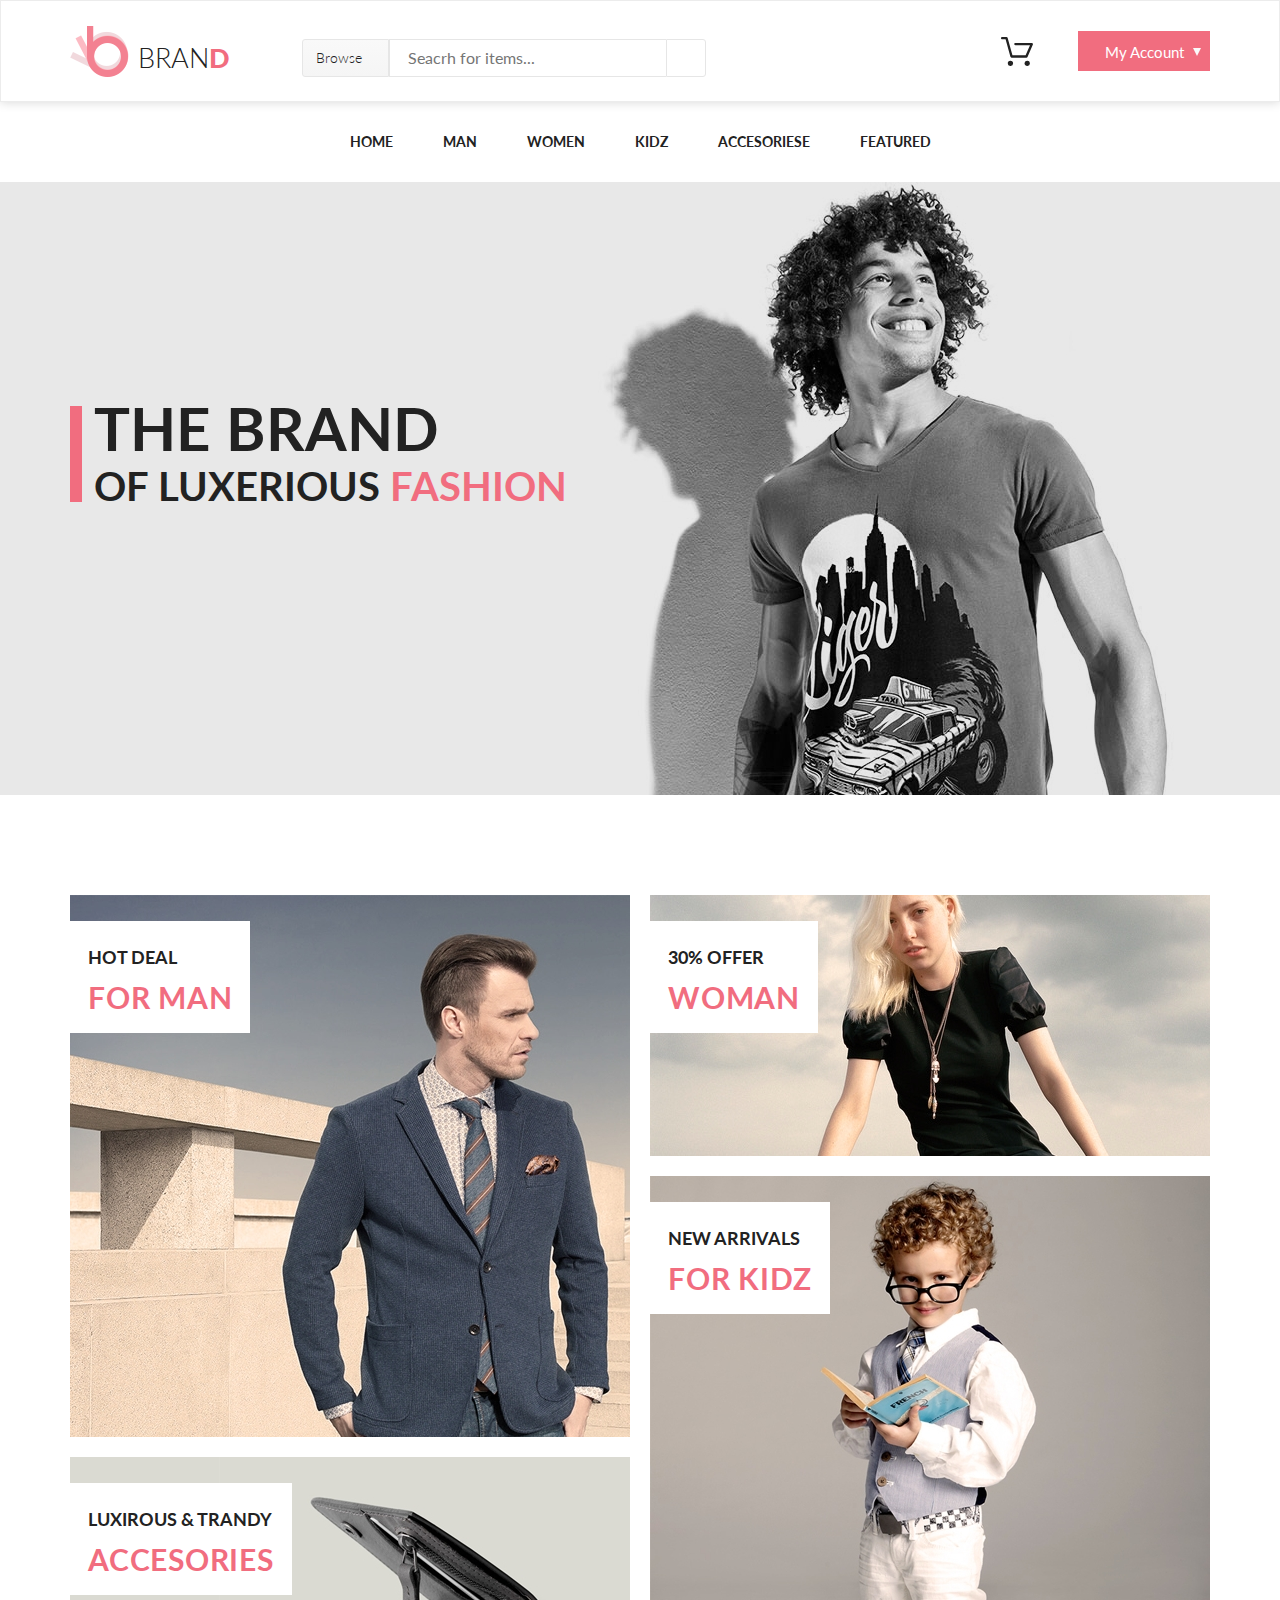
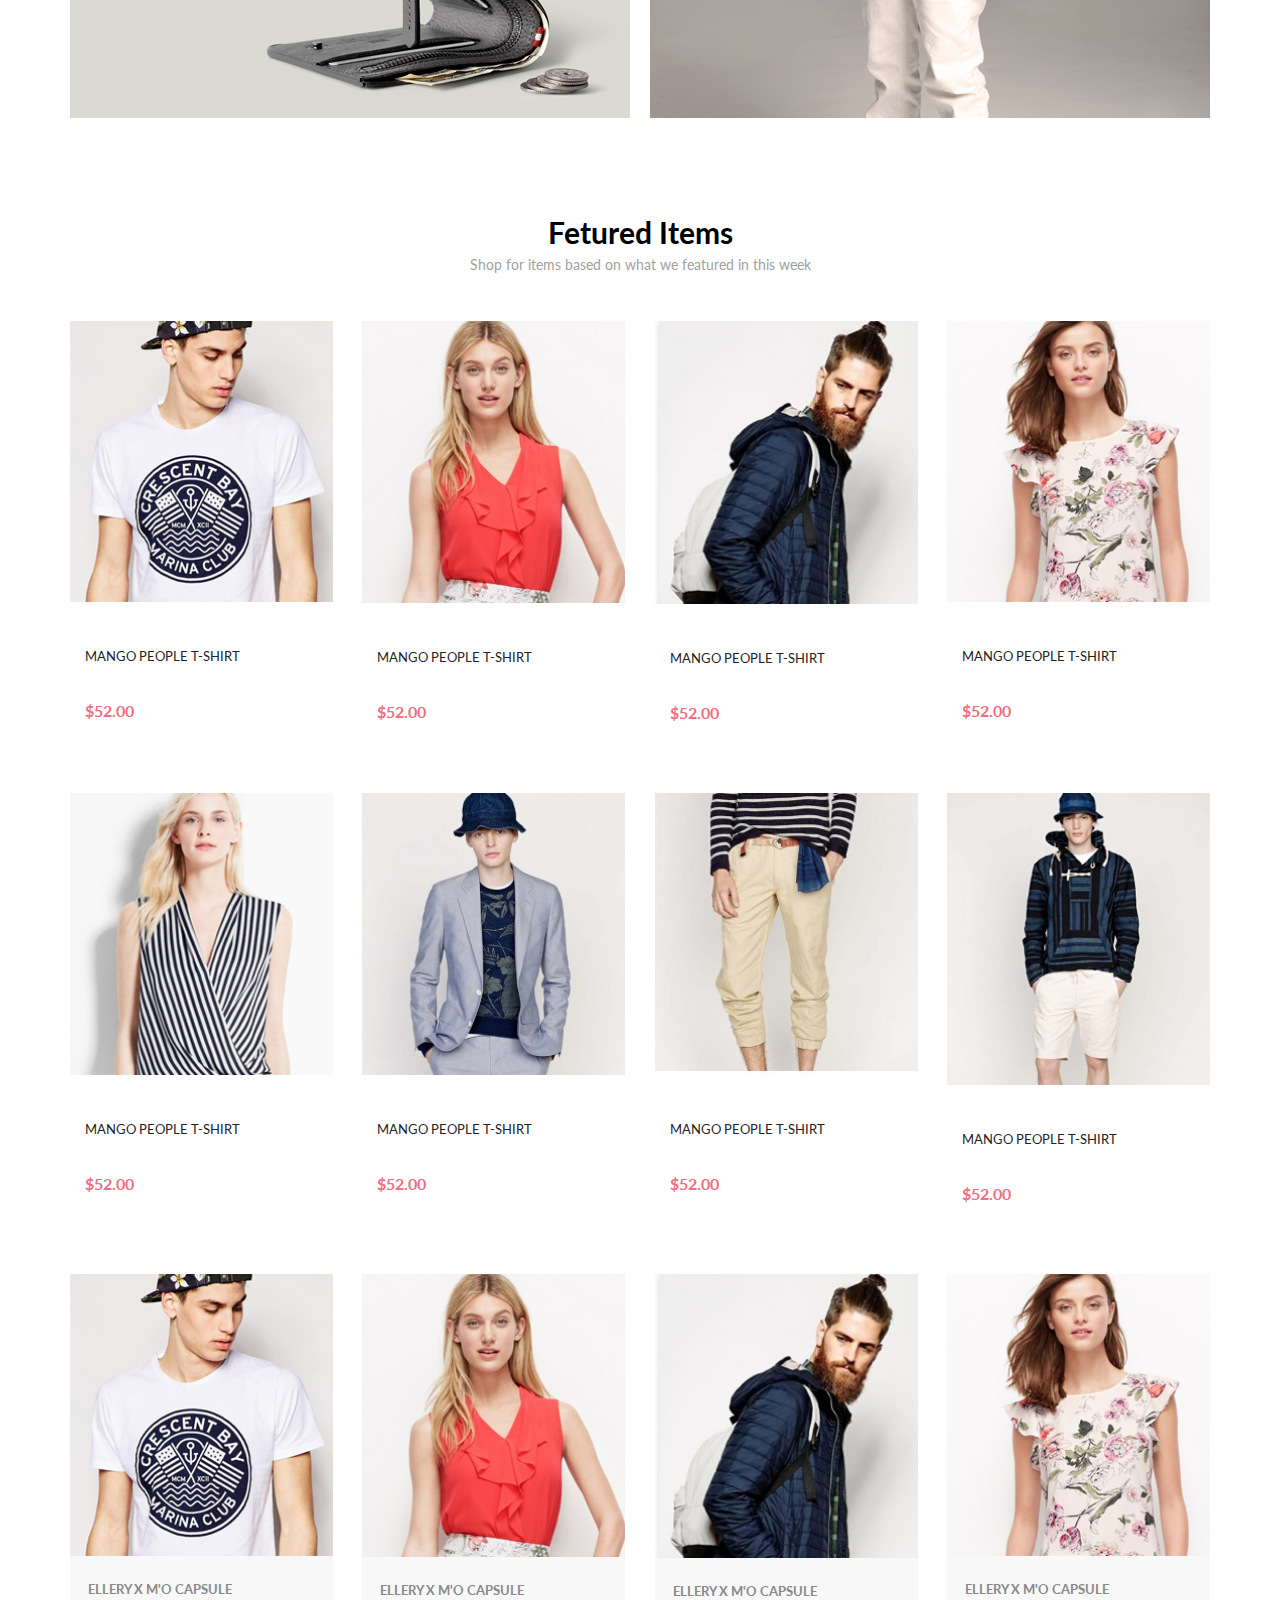
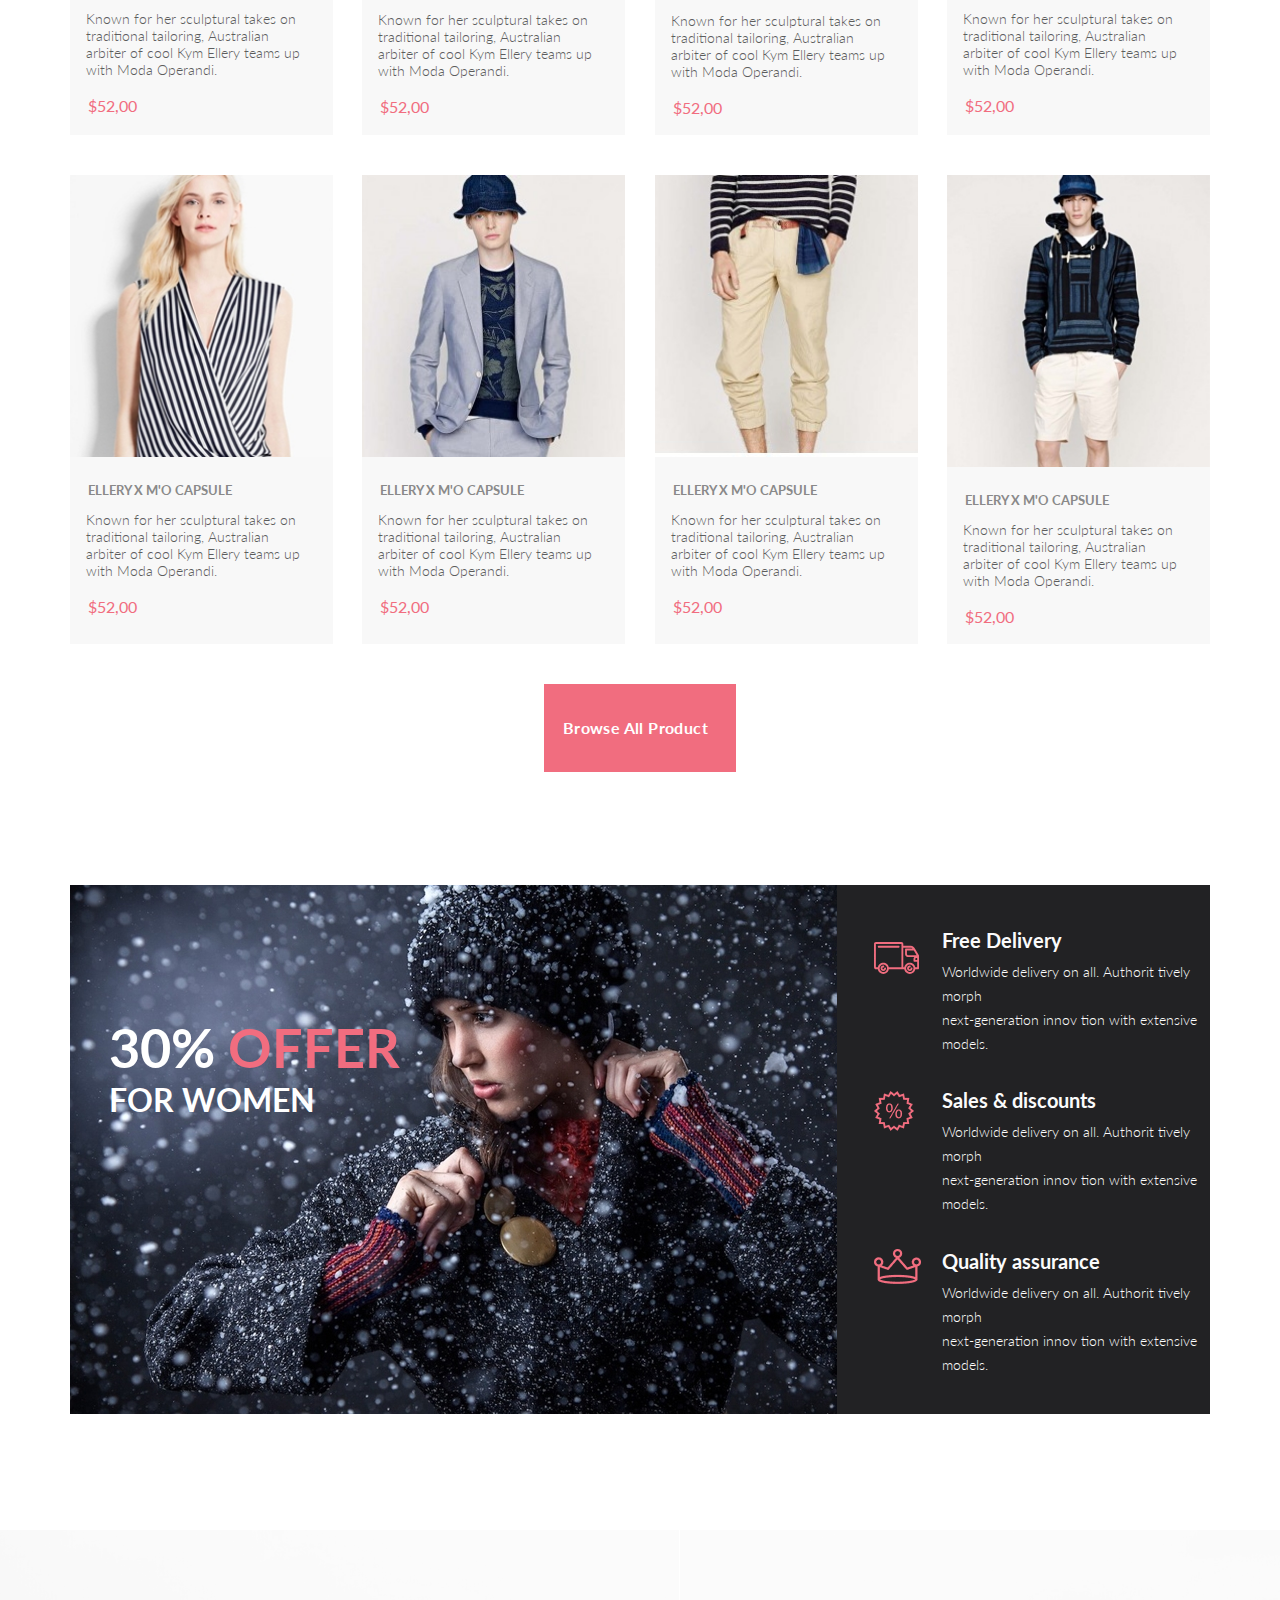
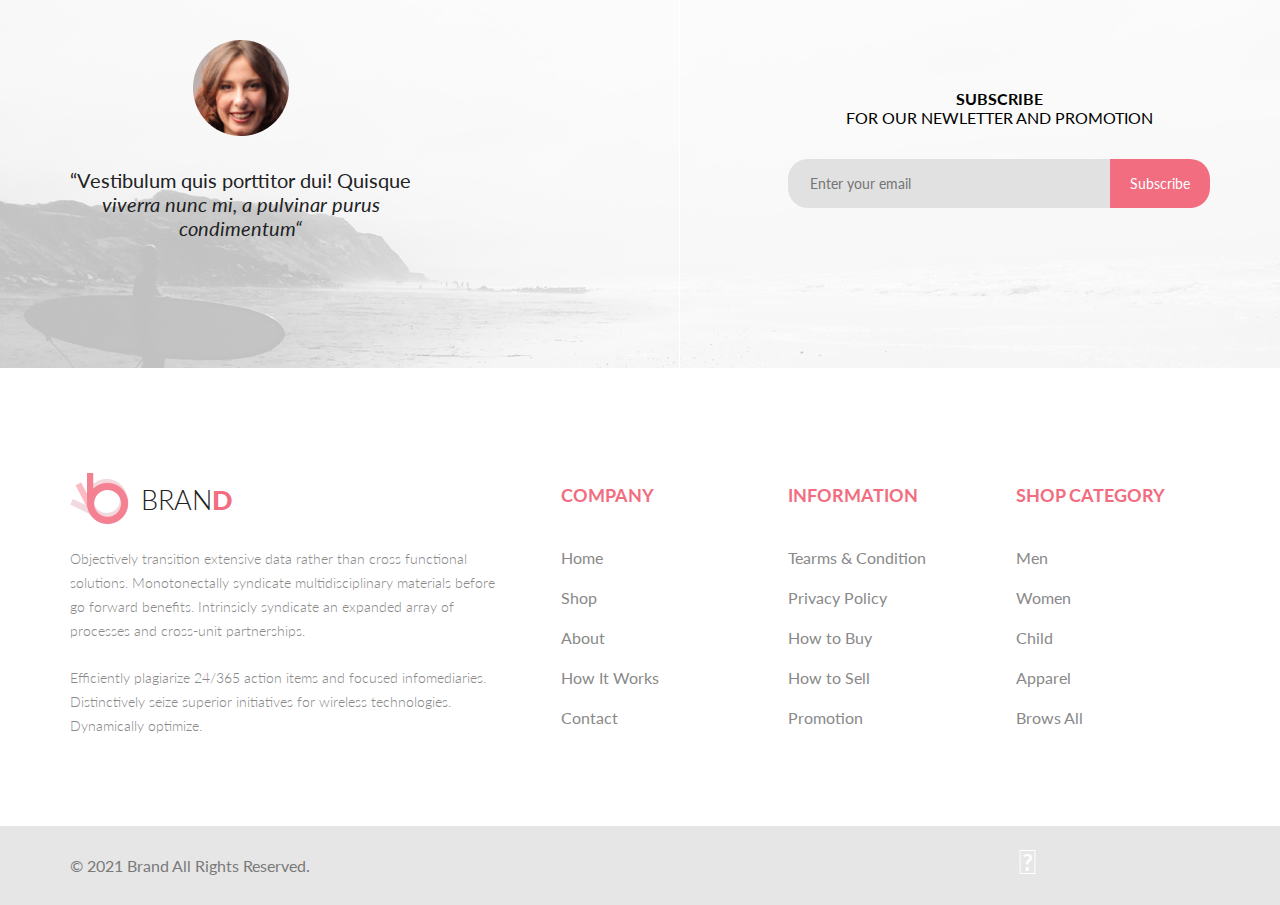
==== commit edefb210: "анимация" ====
--- a/lesson 5/index.html
+++ b/lesson 5/index.html
@@ -13,7 +13,7 @@
     <header class="header">
         <div class="container top__box">      
            <div class="top__box__left">
-               <a class="top__logo" href="#">
+               <a class="top__logo" href="/lesson 5/index.html">
                    <img src="img/logo.png" alt="logo">
                    <p class="logo__name">BRAN</p>
                    <span class="last__logo__name">D</span>
@@ -34,7 +34,7 @@
            </div>
            <div class="top__box__right">
                 <img src="img/cart.svg" alt="cart">
-                <a class="button__account my-account" href="#">My Account</a>
+                <a class="button__account my-account" href="/lesson 5/shoppingcart.html">My Account</a>
            </div>   
         </div>
     </header>
@@ -42,7 +42,7 @@
         <div class="container">
             <ul class="menu">
                 <li>
-                    <a class="menu__link" href="">Home</a>
+                    <a class="menu__link" href="/lesson 5/index.html">Home</a>
                     <div class="box__menu__link">
                         <div class="img__menu__link">
                             <div class="img__menu__box-img">
@@ -102,7 +102,7 @@
                     </div>
                 </li>
                 <li>
-                    <a class="menu__link" href="">Man</a>
+                    <a class="menu__link" href="/lesson 5/product.html">Man</a>
                     <div class="box__menu__link">
                         <div class="img__menu__link">
                             <div class="img__menu__box-img">
@@ -434,9 +434,106 @@
                 <h3 class="head-catalog">Fetured Items</h3>
                 <p class="head-text">Shop for items based on what we featured in this week</p>
             </div>
-        </div>    
-        <div class="catalog__boxes">               
+        </div>
+          
+        <div class="catalog__boxes">     
             <ul class="card__box">
+                <div class="item">
+                    <a href="#" class="product">
+                        <img class="product-img" src="img/product-1.jpg" alt="product photo">
+                        <div class="product-text-box">
+                            <p class="product-text">Mango People T-shirt</p>
+                            <p class="product-price">$52.00</p>
+                        </div>
+                    </a>
+                    <div class="box-add">
+                        <a class="add" href="#"><img class="add-img" src="img/cart-add.svg" alt="cart-img">Add to cart</a>
+                    </div>
+                </div>
+                <div class="item">
+                    <a href="#" class="product">
+                        <img class="product-img" src="img/2.jpg" alt="product photo">
+                        <div class="product-text-box">
+                            <p class="product-text">Mango People T-shirt</p>
+                            <p class="product-price">$52.00</p>
+                        </div>
+                    </a>
+                    <div class="box-add">
+                        <a class="add" href="#"><img class="add-img" src="img/cart-add.svg" alt="cart-img">Add to cart</a>
+                    </div>
+                </div>
+                <div class="item">
+                    <a href="#" class="product">
+                        <img class="product-img" src="img/3.jpg" alt="product photo">
+                        <div class="product-text-box">
+                            <p class="product-text">Mango People T-shirt</p>
+                            <p class="product-price">$52.00</p>
+                        </div>
+                    </a>
+                    <div class="box-add">
+                        <a class="add" href="#"><img class="add-img" src="img/cart-add.svg" alt="cart-img">Add to cart</a>
+                    </div>
+                </div>
+                <div class="item">
+                    <a href="#" class="product">
+                        <img class="product-img" src="img/4.jpg" alt="product photo">
+                        <div class="product-text-box">
+                            <p class="product-text">Mango People T-shirt</p>
+                            <p class="product-price">$52.00</p>
+                        </div>
+                    </a>
+                    <div class="box-add">
+                        <a class="add" href="#"><img class="add-img" src="img/cart-add.svg" alt="cart-img">Add to cart</a>
+                    </div>
+                </div>
+                <div class="item">
+                    <a href="#" class="product">
+                        <img class="product-img" src="img/5.jpg" alt="product photo">
+                        <div class="product-text-box">
+                            <p class="product-text">Mango People T-shirt</p>
+                            <p class="product-price">$52.00</p>
+                        </div>
+                    </a>
+                    <div class="box-add">
+                        <a class="add" href="#"><img class="add-img" src="img/cart-add.svg" alt="cart-img">Add to cart</a>
+                    </div>
+                </div>
+                <div class="item">
+                    <a href="#" class="product">
+                        <img class="product-img" src="img/6.jpg" alt="product photo">
+                        <div class="product-text-box">
+                            <p class="product-text">Mango People T-shirt</p>
+                            <p class="product-price">$52.00</p>
+                        </div>
+                    </a>
+                    <div class="box-add">
+                        <a class="add" href="#"><img class="add-img" src="img/cart-add.svg" alt="cart-img">Add to cart</a>
+                    </div>
+                </div>
+                <div class="item">
+                    <a href="#" class="product">
+                        <img class="product-img" src="img/7.jpg" alt="product photo">
+                        <div class="product-text-box">
+                            <p class="product-text">Mango People T-shirt</p>
+                            <p class="product-price">$52.00</p>
+                        </div>
+                    </a>
+                    <div class="box-add">
+                        <a class="add" href="#"><img class="add-img" src="img/cart-add.svg" alt="cart-img">Add to cart</a>
+                    </div>
+                </div>
+                <div class="item">
+                    <a href="#" class="product">
+                        <img class="product-img" src="img/8.jpg" alt="product photo">
+                        <div class="product-text-box">
+                            <p class="product-text">Mango People T-shirt</p>
+                            <p class="product-price">$52.00</p>
+                        </div>
+                    </a>
+                    <div class="box-add">
+                        <a class="add" href="#"><img class="add-img" src="img/cart-add.svg" alt="cart-img">Add to cart</a>
+                    </div>
+                </div>
                 <li class="card">
                     <a class="card__product" href="#">
                         <img src="img/product-1.jpg" alt="card_men">
@@ -446,8 +543,8 @@
                             <p class="prize">$52,00</p>
                         </div>     
                     </a>
-                    
-                </li>
+    
+                </li>            
                 <li class="card">
                     <a class="card__product" href="#">
                         <img src="img/2.jpg" alt="card_men">
@@ -522,7 +619,7 @@
 
                 </li>
             </ul>    
-            <div class="button">              
+            <div class="button">            
                 <div class="card__button__text">
                     <a class="card__button__link" href="#">Browse All Product 
                         <i class="fas fa-long-arrow-alt-right"></i>
--- a/lesson 5/style.css
+++ b/lesson 5/style.css
@@ -3,6 +3,7 @@
     padding: 0
 }
 
+/*начало урока*/
 body {
     font-family: 'Lato', sans-serif;
 }
@@ -15,7 +16,7 @@
 }
 
 .container {
-    width: 1140px;
+    max-width: 1140px;
     margin: 0 auto;
 }
 
@@ -359,6 +360,7 @@
     padding-left: 12px;
 }
 
+
 .text__first__logo {
     color: #222222;
     font-size: 60px;
@@ -423,6 +425,76 @@
     width: 560px;
     height: 542px;
     transition: all .5s;
+
+}
+
+
+.box__left__man:hover {
+    animation: saleAnim 1s ease 0s 1 normal both;
+    transition: all .1s;
+}
+
+.box__right__kidz:hover {
+    animation: saleKid 1s ease 0s 1 normal both;
+    ;
+}
+
+.box__right__women:hover {
+    animation: saleWomen 1s ease 0s 1 normal both;
+    ;
+}
+
+.box__left__accessories:hover {
+    animation: saleAcc 1s ease 0s 1 normal both;
+}
+
+@keyframes saleAcc {
+    0% {
+        box-shadow: 0 0 0 0 rgba(0, 0, 0, 0);
+        transform: scale(1) translateX(0) translateY(0);
+    }
+
+    100% {
+        box-shadow: 12px -12px 20px -12px rgba(0, 0, 0, 0.35);
+        transform: scale(1.1) translateX(-12px) translateY(12px);
+    }
+}
+
+@keyframes saleWomen {
+    0% {
+        box-shadow: 0 0 0 0 rgba(0, 0, 0, 0);
+        transform: scale(1) translateX(0);
+    }
+
+    100% {
+        box-shadow: -12px 0 20px -12px rgba(0, 0, 0, 0.35);
+        transform: scale(1.1) translateX(12px);
+    }
+}
+
+@keyframes saleKid {
+
+    0% {
+        box-shadow: 0 0 0 0 rgba(0, 0, 0, 0);
+        transform: scale(1) translateX(0) translateY(0);
+    }
+
+    100% {
+        box-shadow: -12px -12px 20px -12px rgba(0, 0, 0, 0.35);
+        transform: scale(1.1) translateX(12px) translateY(12px);
+    }
+}
+
+@keyframes saleAnim {
+    0% {
+        box-shadow: 0 0 0 0 rgba(0, 0, 0, 0);
+        transform: scale(1) translateX(0) translateY(0);
+    }
+
+    100% {
+        box-shadow: 12px 12px 20px -12px rgba(0, 0, 0, 0.35);
+        transform: scale(1.05) translateX(-12px) translateY(-12px);
+    }
 }
 
 .box__right__women,
@@ -590,7 +662,87 @@
     display: flex;
 }
 
-
+.item {
+    position: relative;
+    width: 263px;
+    margin-bottom: 40px;
+}
+
+.item:hover .box-add {
+    display: flex;
+}
+
+.item:hover {
+    box-shadow: 0 5px 8px rgba(0, 0, 0, 0.16);
+}
+
+.product-img {
+    width: 100%;
+}
+
+.item:hover .product-img {
+    filter: brightness(50%);
+}
+
+.product {
+    width: 263px;
+    display: block;
+    text-decoration: none;
+}
+
+.box-product {
+    margin-top: 60px;
+    margin-bottom: 60px;
+    display: flex;
+    flex-wrap: wrap;
+    justify-content: space-between;
+}
+
+.product-text-box {
+    padding: 20px 15px;
+}
+
+.product-text {
+    color: #222222;
+    font-size: 13px;
+    font-weight: 400;
+    text-transform: uppercase;
+    margin-bottom: 15px;
+}
+
+.product-price {
+    color: #f16d7f;
+    font-size: 16px;
+    font-weight: 700;
+    text-transform: uppercase;
+}
+
+.box-add {
+    position: absolute;
+    top: 98px;
+    display: none;
+    justify-content: center;
+    width: 100%;
+}
+
+.add {
+    border: 1px solid #ffffff;
+    padding: 8px 12px;
+    color: #ffffff;
+    font-size: 13px;
+    font-weight: 700;
+    text-decoration: none;
+    display: flex;
+    align-items: center;
+}
+
+.add:hover {
+    box-shadow: 0 0 10px #fff;
+}
+
+.add-img {
+    margin-right: 7px;
+}
 
 .card__button__link {
     background-color: #f16d7f;
@@ -607,6 +759,56 @@
     border: transparent 1px solid;
     transition: color .5s, background-color .5s;
 
+}
+
+.card__button__link:hover {
+    animation: myAnim 2s ease 0s 1 normal forwards;
+}
+
+@keyframes myAnim {
+    0% {
+        animation-timing-function: ease-in;
+        opacity: 1;
+        transform: translateY(-45px);
+    }
+
+    24% {
+        opacity: 1;
+    }
+
+    40% {
+        animation-timing-function: ease-in;
+        transform: translateY(-24px);
+    }
+
+    65% {
+        animation-timing-function: ease-in;
+        transform: translateY(-12px);
+    }
+
+    82% {
+        animation-timing-function: ease-in;
+        transform: translateY(-6px);
+    }
+
+    93% {
+        animation-timing-function: ease-in;
+        transform: translateY(-4px);
+    }
+
+    25%,
+    55%,
+    75%,
+    87% {
+        animation-timing-function: ease-out;
+        transform: translateY(0px);
+    }
+
+    100% {
+        animation-timing-function: ease-out;
+        opacity: 1;
+        transform: translateY(0px);
+    }
 }
 
 .card__button__link i {
@@ -2141,19 +2343,44 @@
     border: 1px solid #eaeaea;
 }
 
-@media (max-width: 768px) {
+@media screen and (max-width: 768px) {
     .logo {
         margin-left: 32px;
     }
 
+    .top__box {
+        justify-content: flex-start;
+        padding-left: 20px;
+    }
+
+    .top__box__right {
+        padding-left: 20px;
+    }
+
+    .top__logo p,
+    .top__logo span {
+
+        display: none;
+    }
+
     .cart {
         margin-right: 32px;
     }
 
-    .top__brand {
-        height: 368px;
-        background-position: 397px;
-        background-size: 44%;
+    .brand__men {
+        background: url(img/banner.jpg) -350px -51px;
+    }
+
+
+    .text__first__logo {
+
+        font-size: 30px;
+
+    }
+
+    .text__last__logo {
+
+        font-size: 20px;
     }
 
     .top__img img {
@@ -2207,7 +2434,13 @@
     .delivery__card {
         padding-top: 49px;
         padding-bottom: 49px;
-    }
+
+    }
+
+    .card__box {
+        justify-content: space-around;
+    }
+
 
     .footer__subscribe {
         flex-direction: column;
@@ -2227,7 +2460,9 @@
     }
 }
 
-@media (max-width: 375px) {
+
+
+@media screen and (max-width: 375px) {
     .logo {
         margin-left: 16px;
     }
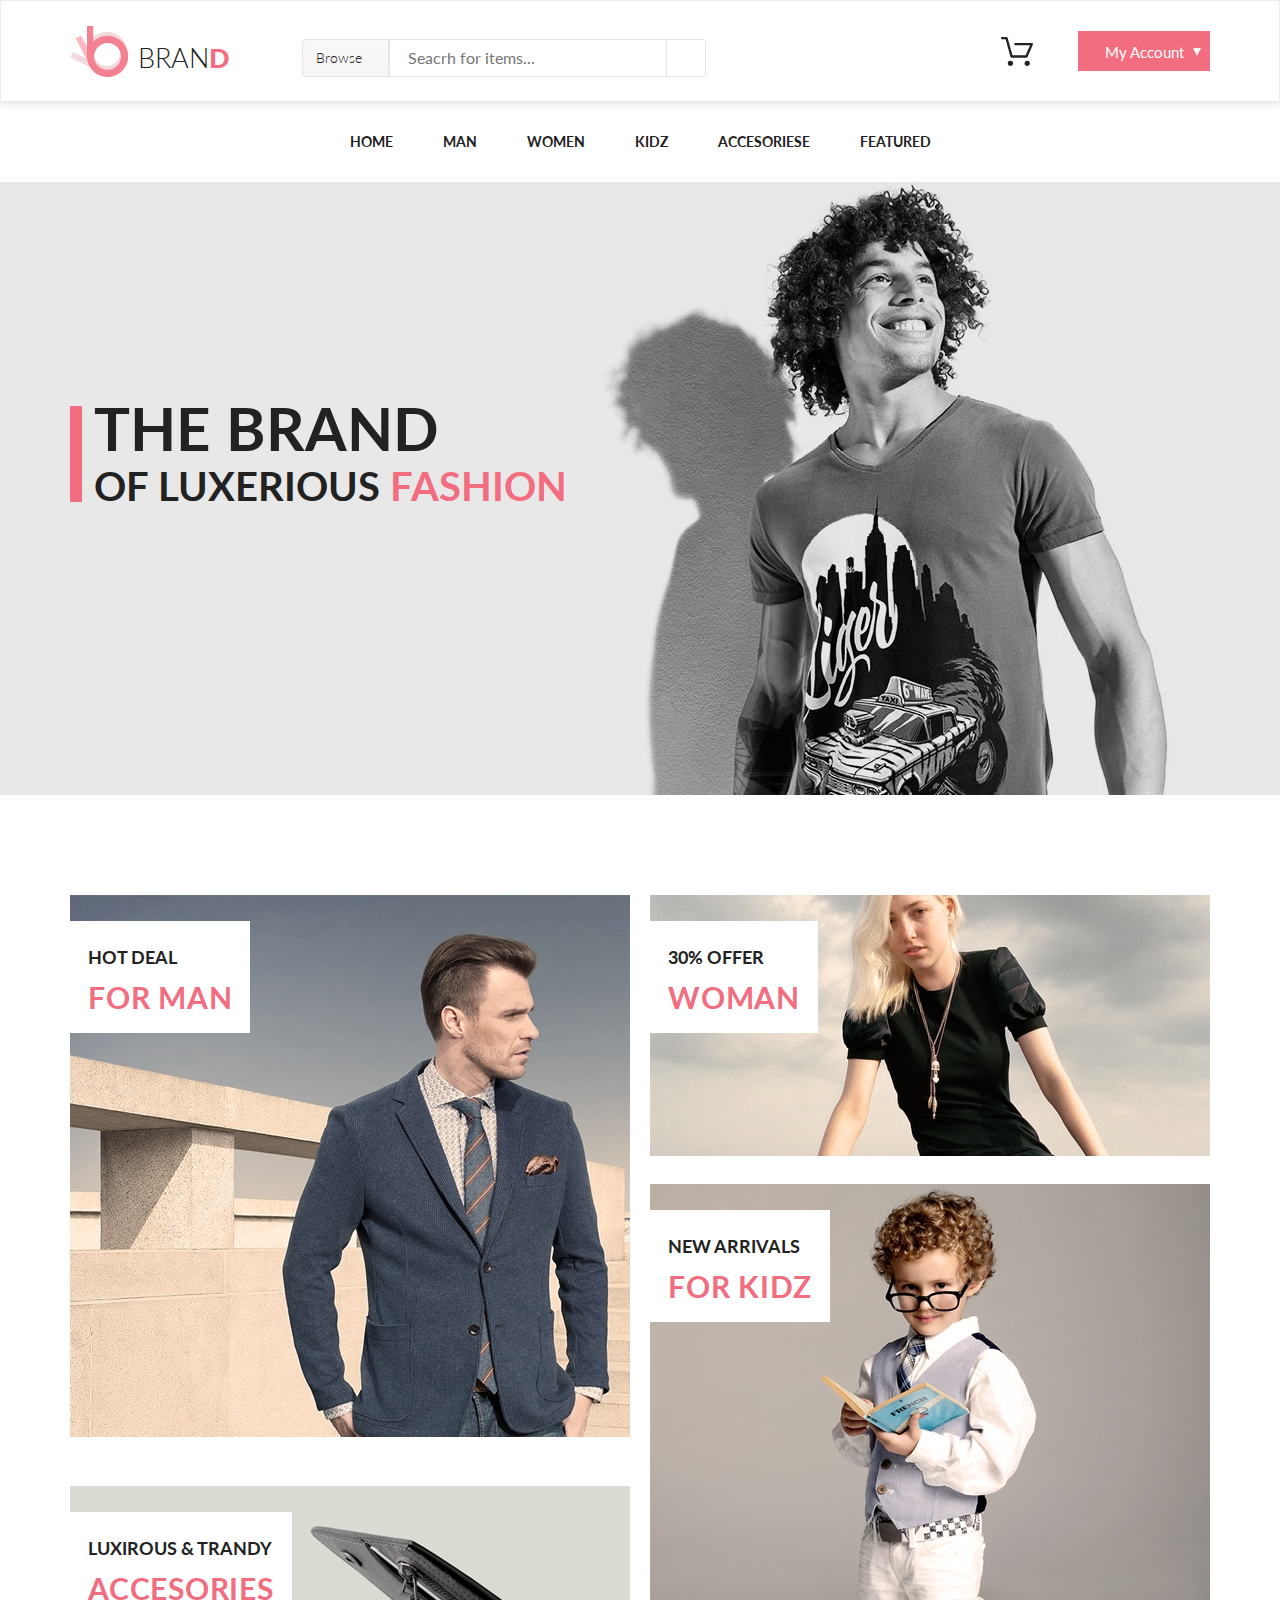
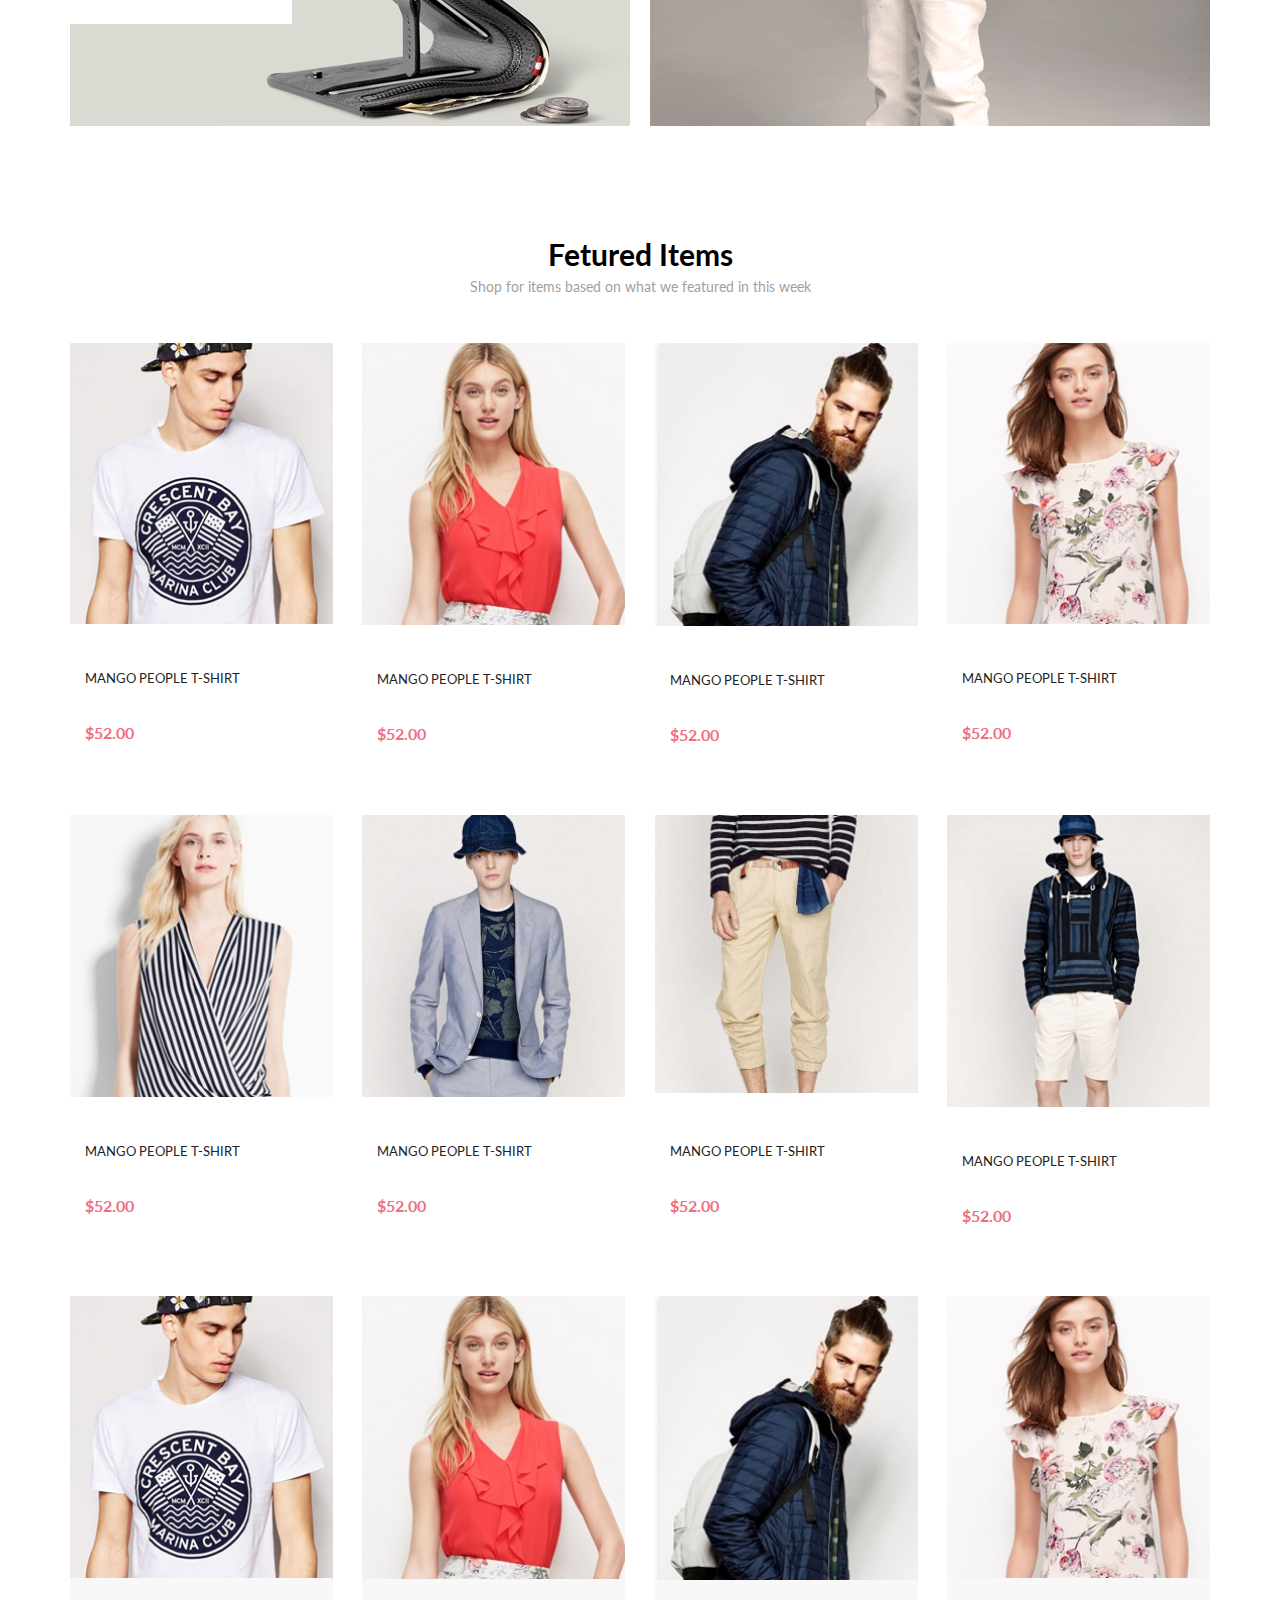
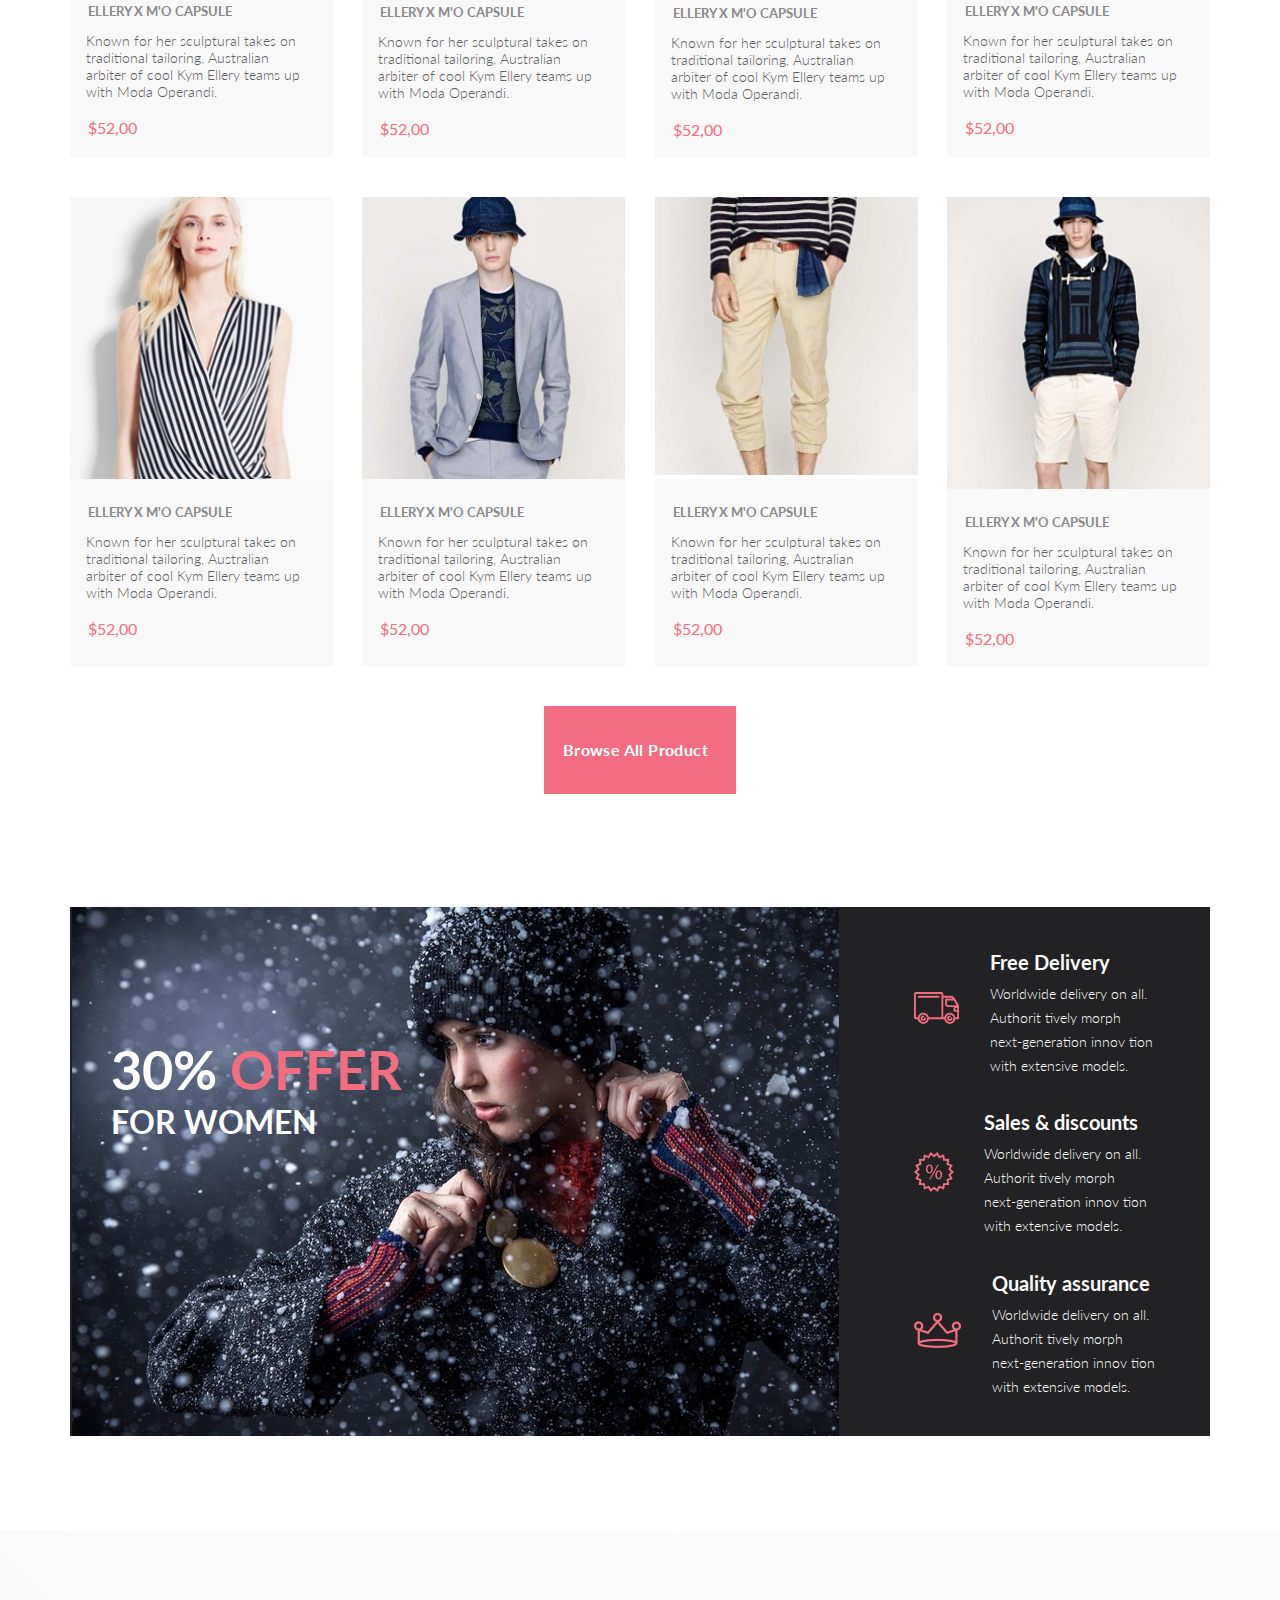
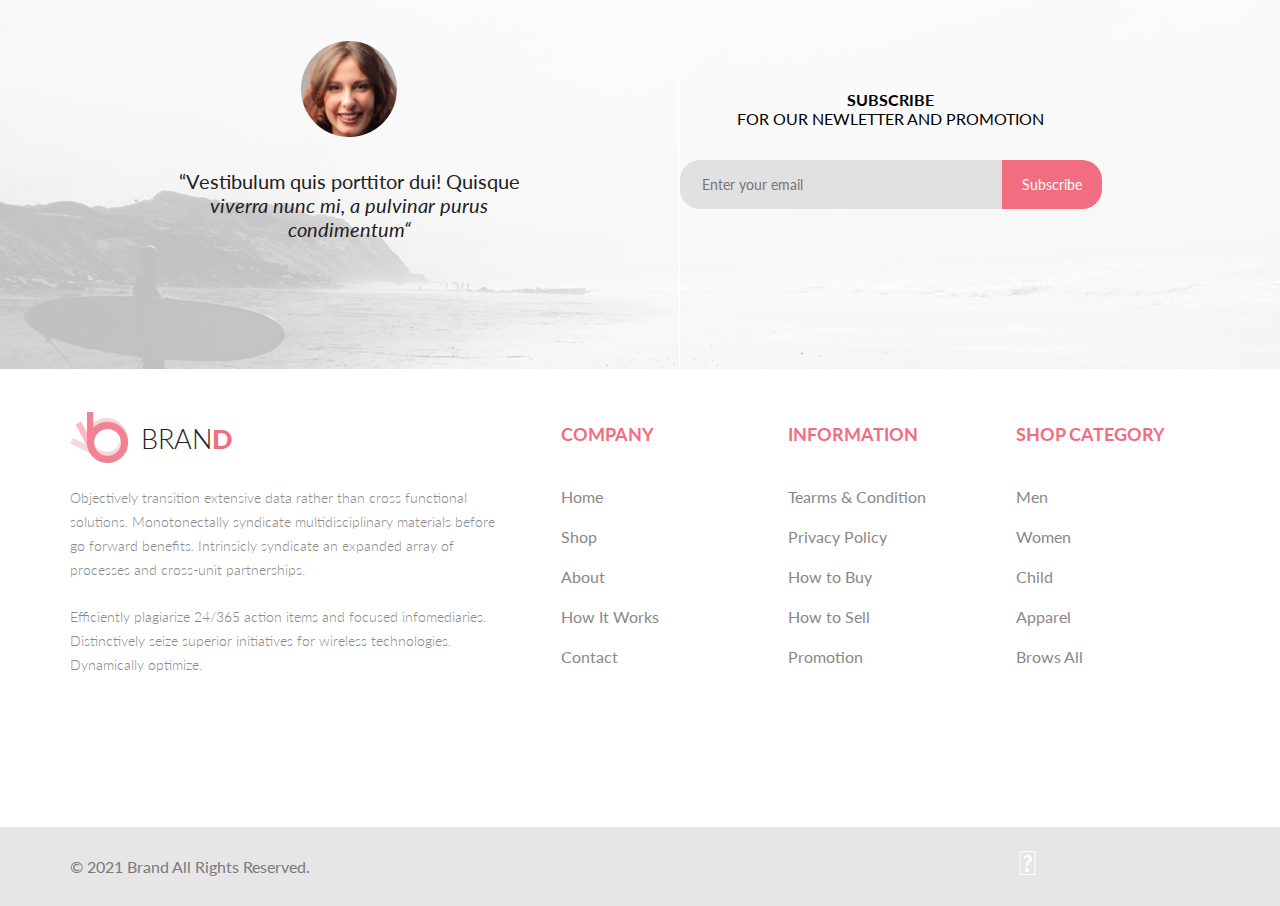
==== commit abced1fd: "адаптивная верстка" ====
--- a/lesson 5/index.html
+++ b/lesson 5/index.html
@@ -390,19 +390,19 @@
             </div>     
         </div>                              
     </div>
-    <section>
+    <section>    
         <div class="container__sale">
             <div class="container__sale__box">
                 <div class="sale__box__left">
                     <a class="box__left__man" href="#">
-                        <img src="img/for-man.jpg" alt="man">
+                        <img class="sale-img" src="img/for-man.jpg" alt="man">
                         <div class="box__left__text">
                             <p><strong>HOT DEAL</strong> </p>
                             <h3><strong> FOR MAN</strong></h3>
                         </div>
                     </a>
                     <a class="box__left__accessories" href="#">
-                        <img src="img/accesories.jpg" alt="Accesories">
+                        <img class="sale-img" src="img/accesories.jpg" alt="Accesories">
                         <div class="box__left__text">
                             <p><strong>luxirous & trandy</strong> </p>
                             <h3><strong>accesories</strong> </h3>
@@ -411,14 +411,14 @@
                 </div>
                 <div class="sale__box__right">
                     <a class="box__right__women" href="#">
-                        <img src="img/woman.jpg" alt="Women">
+                        <img class="sale-img" src="img/woman.jpg" alt="Women">
                         <div class="box__left__text">
                             <p><strong>30% offer</strong> </p>
                             <h3><strong>woMAN</strong></h3>
                         </div>
                     </a>
                     <a class="box__right__kidz" href="#">
-                        <img src="img/for-kids.jpg" alt="kidzz">
+                        <img class="sale-img" src="img/for-kids.jpg" alt="kidzz">
                         <div class="box__left__text">
                             <p><strong>new arrivals</strong> </p>
                             <h3><strong>for kidz</strong> </h3>
@@ -637,25 +637,38 @@
                     <p>for women</p>
                 </div>
             </div>
+ <!--
             <div class="delivery__center">
                 <div><img class="footer__img" src="img/delivery.svg" alt="deliv"></div>
                 <div><img class="footer__img" src="img/prize.png" alt="prize"></div>
                 <div><img class="footer__img" src="img/qeen.png" alt="qeean"></div>
             </div>
+ -->           
             <div class="delivery__right">
-                <div class="delivery__card">    
-                    <h3>Free Delivery</h3>
-                    <p>Worldwide delivery on all. Authorit tively morph<br> next-generation innov tion with extensive models.</p>
+                
+                <div class="delivery__card">  
+                    <div  class="deliver-img"><img class="footer__img" src="img/delivery.svg" alt="deliv"></div>  
+                    <div class="deliver-text">
+                        <h3>Free Delivery</h3>
+                        <p>Worldwide delivery on all. Authorit tively morph<br> next-generation innov tion with extensive models.</p>
+                    </div>
+                    
                 </div>
                 <div class="delivery__card">
+                    <div  class="deliver-img"><img class="footer__img" src="img/prize.png" alt="prize"></div>
+                    <div class="deliver-text">
+                        <h3>Sales & discounts</h3>
+                        <p>Worldwide delivery on all. Authorit tively morph<br> next-generation innov tion with extensive models.</p>
+                    </div>
                     
-                    <h3>Sales & discounts</h3>
-                    <p>Worldwide delivery on all. Authorit tively morph<br> next-generation innov tion with extensive models.</p>
                 </div>
                 <div class="delivery__card">
+                    <div class="deliver-img"><img class="footer__img" src="img/qeen.png" alt="qeean"></div>
+                    <div class="deliver-text">
+                        <h3>Quality assurance</h3>
+                        <p>Worldwide delivery on all. Authorit tively morph<br> next-generation innov tion with extensive models.</p>
+                    </div>
                     
-                    <h3>Quality assurance</h3>
-                    <p>Worldwide delivery on all. Authorit tively morph<br> next-generation innov tion with extensive models.</p>
                 </div> 
         </div>
 
@@ -663,7 +676,7 @@
         
     </div> 
     <div class="comunity">
-        <img src="img/com.png" alt="com background" style="opacity:0.25;filter:alpha(opacity=25)">
+        <img class="com-img" src="img/com.png" alt="com background" style="opacity:0.25;filter:alpha(opacity=25)">
         <div class="comunity__container">
             <div class="com__left">
                 <div class="footer__subscribe-box">
@@ -682,10 +695,6 @@
                     <button class="email">Subscribe</button>
                 </form>
             </div>
-          
-        
-       
-        
         </div>
     </div>  
     
--- a/lesson 5/style.css
+++ b/lesson 5/style.css
@@ -19,6 +19,8 @@
     max-width: 1140px;
     margin: 0 auto;
 }
+
+
 
 .top__box {
     display: flex;
@@ -61,7 +63,41 @@
     text-decoration: none;
     display: flex;
     align-items: center;
-}
+    transition: .2s;
+}
+
+.top__logo:hover {
+    animation: rotate-in-center 0.6s cubic-bezier(0.250, 0.460, 0.450, 0.940) both;
+}
+
+@-webkit-keyframes rotate-in-center {
+    0% {
+        -webkit-transform: rotate(-360deg);
+        transform: rotate(-360deg);
+        opacity: 0;
+    }
+
+    100% {
+        -webkit-transform: rotate(0);
+        transform: rotate(0);
+        opacity: 1;
+    }
+}
+
+@keyframes rotate-in-center {
+    0% {
+        -webkit-transform: rotate(-360deg);
+        transform: rotate(-360deg);
+        opacity: 0;
+    }
+
+    100% {
+        -webkit-transform: rotate(0);
+        transform: rotate(0);
+        opacity: 1;
+    }
+}
+
 
 .top__box__form {
     display: flex;
@@ -358,7 +394,41 @@
     border-left: 12px solid #f16d7f;
     float: left;
     padding-left: 12px;
-}
+    transition-delay: .5s;
+}
+
+.brand__logo:hover {
+    animation: rotate-out-2-cw 0.6s cubic-bezier(0.250, 0.460, 0.450, 0.940) both;
+}
+
+@-webkit-keyframes rotate-out-2-cw {
+    0% {
+        -webkit-transform: rotate(0);
+        transform: rotate(0);
+        opacity: 1;
+    }
+
+    100% {
+        -webkit-transform: rotate(45deg);
+        transform: rotate(45deg);
+        opacity: 0;
+    }
+}
+
+@keyframes rotate-out-2-cw {
+    0% {
+        -webkit-transform: rotate(0);
+        transform: rotate(0);
+        opacity: 1;
+    }
+
+    100% {
+        -webkit-transform: rotate(45deg);
+        transform: rotate(45deg);
+        opacity: 0;
+    }
+}
+
 
 
 .text__first__logo {
@@ -383,13 +453,13 @@
 }
 
 .container__sale {
-    width: 1140px;
+    max-width: 1140px;
     margin: 0 auto;
 }
 
 .container__sale__box {
-    width: 100%;
-    height: 823px;
+    /*  width: 100%;
+    height: 823px;*/
     display: flex;
     justify-content: space-between;
     margin-top: 100px;
@@ -399,7 +469,7 @@
 .sale__box__right {
     display: flex;
     flex-direction: column;
-    width: 560px;
+    /*  width: 560px;*/
     justify-content: space-between;
 }
 
@@ -407,6 +477,10 @@
 .sale__box__right a {
     display: block;
     position: relative;
+    /* background-color: #dadad2;*/
+}
+
+.box__left__accessories {
     background-color: #dadad2;
 }
 
@@ -422,8 +496,8 @@
 
 .box__right__kidz,
 .box__left__man {
-    width: 560px;
-    height: 542px;
+    /*   width: 560px;
+    height: 542px;*/
     transition: all .5s;
 
 }
@@ -499,9 +573,10 @@
 
 .box__right__women,
 .box__left__accessories {
-    width: 560px;
-    height: 261px;
+    /*    width: 560px;
+    height: 261px;*/
     transition: all .5s;
+    margin: 0 0 14px;
 }
 
 .box__left__text p {
@@ -528,8 +603,8 @@
 
 .box__left__man,
 .box__right__kidz {
-    width: 560px;
-    height: 542px;
+    /*    width: 560px;
+    height: 542px;*/
     transition: all .5s;
 }
 
@@ -858,13 +933,13 @@
     background: #FFFFFF;
 }
 
-.delivery {
+/*.delivery {
 
     display: flex;
     justify-content: space-around;
     height: 550px;
 
-}
+}*/
 
 .delivery__left__text {
     display: flex;
@@ -905,8 +980,17 @@
     display: flex;
     margin: 0 auto;
     background-color: #222224;
-    width: 1140px;
-    height: 529px;
+    max-width: 1140px;
+    height: auto;
+    justify-content: space-around;
+}
+
+.footer__img {
+    padding-right: 30px;
+}
+
+.deliver-img {
+    margin-top: 50px;
 }
 
 .delivery__left {
@@ -914,6 +998,7 @@
     position: relative;
     flex-direction: column;
     justify-content: center;
+    margin-left: -35px;
 }
 
 .delivery__center {
@@ -935,7 +1020,7 @@
     padding-bottom: 12px;
     padding-top: 10px;
     width: 259px;
-    height: 100%;
+    /*height: 100%;*/
 }
 
 .delivery__card h3 {
@@ -984,6 +1069,10 @@
     justify-content: center;
     flex-direction: column;
 }*/
+
+.delivery__card {
+    display: flex;
+}
 
 .footer__subscribe {
     /*   height: 448px;
@@ -1057,7 +1146,7 @@
 
 .footer__end {
     background-color: #e6e6e6;
-    width: 100%;
+    /*    width: 100%;*/
     height: 79px;
 
 }
@@ -1074,7 +1163,7 @@
     justify-content: space-between;
     align-items: center;
     margin: 0 auto;
-    width: 1140px;
+    max-width: 1140px;
     height: 100%;
 }
 
@@ -1087,7 +1176,7 @@
 }
 
 .comunity__container {
-    width: 1140px;
+    max-width: 1140px;
     height: 100%;
     display: flex;
     position: absolute;
@@ -1144,8 +1233,8 @@
     justify-content: space-between;
     align-items: center;
     margin: 0 auto;
-    width: 1140px;
-    height: 100%;
+    max-width: 1140px;
+    /*    height: 100%;*/
 }
 
 .footer-logotext {
@@ -2343,6 +2432,12 @@
     border: 1px solid #eaeaea;
 }
 
+.sale-img {
+    max-width: 100%;
+    height: auto;
+}
+
+
 @media screen and (max-width: 768px) {
     .logo {
         margin-left: 32px;
@@ -2434,7 +2529,29 @@
     .delivery__card {
         padding-top: 49px;
         padding-bottom: 49px;
-
+        display: inline-block;
+    }
+
+    .delivery__right {
+        flex-direction: center;
+        width: fit-content;
+    }
+
+    .deliver-img {
+        display: flex;
+        justify-content: center;
+        margin-top: 0;
+    }
+
+    .deliver-text {
+        display: flex;
+        justify-content: center;
+        flex-direction: column;
+        align-items: center;
+    }
+
+    .footer__img {
+        padding-right: 0;
     }
 
     .card__box {
@@ -2458,7 +2575,57 @@
         padding-right: 32px;
         padding-left: 32px;
     }
-}
+
+    .delivery__left {
+        display: none;
+    }
+
+    .delivery__center {
+        flex-direction: row;
+        width: fit-content;
+    }
+
+    .comunity {
+        margin-top: 0;
+        height: 578px;
+    }
+
+    .comunity__container {
+        display: inline-block;
+    }
+
+    .com__center {
+        display: none;
+    }
+
+    .com__left {
+        width: auto;
+        margin-top: 0;
+        display: block;
+    }
+
+    .com-img {
+        display: flex;
+        padding-left: 450px;
+    }
+
+    .container-foote {
+        padding-left: 20px;
+    }
+
+    .box__right__kidz,
+    .box__left__man {
+        margin-left: 10px;
+    }
+
+    .box__right__women,
+    .box__left__accessories {
+        margin-left: 10px;
+    }
+
+}
+
+
 
 
 
@@ -2521,4 +2688,104 @@
     .email {
         width: 92px;
     }
+
+    .browse__menu {
+        display: none;
+    }
+
+    .search__items {
+        display: none;
+    }
+
+    .top__box__form {
+        padding-left: 10px;
+    }
+
+    .top__box__right img {
+        display: none;
+    }
+
+    .top__box__right {
+        padding-left: 40px;
+    }
+
+    .brand__men {
+        background-image: none;
+    }
+
+    .brand__logo {
+        margin-top: 112px;
+    }
+
+    .menu {
+        flex-direction: column;
+        align-items: center
+    }
+
+    .container-foote li,
+    a {
+        line-height: 15px;
+    }
+
+    .box__left__text p {
+        font-size: 8px;
+
+    }
+
+    .box__left__text h3 {
+        font-size: 10px;
+
+    }
+
+    .box__left__text {
+        padding: 6px 8px;
+    }
+
+    .footer-logotext {
+        width: auto;
+    }
+
+    .container-foote {
+        flex-direction: column;
+    }
+
+    .container-footerwrap {
+        width: auto;
+        height: auto;
+    }
+
+    .container-foote h3 {
+        font-size: 8px;
+        font-weight: 700;
+        line-height: 8.5px;
+    }
+
+    .futer-naverap {
+        width: auto;
+    }
+
+    .container-foote {
+        padding-left: 10px;
+        padding-right: 10px;
+    }
+
+    .footer-information {
+        margin-left: 10px;
+    }
+
+    .footer-company {
+        margin-left: 10px;
+    }
+
+    .footer-shop {
+        margin-left: 10px;
+    }
+
+    .footer__copy {
+        flex-direction: column;
+    }
+
+    .com-img {
+        padding-left: 750px;
+    }
 }